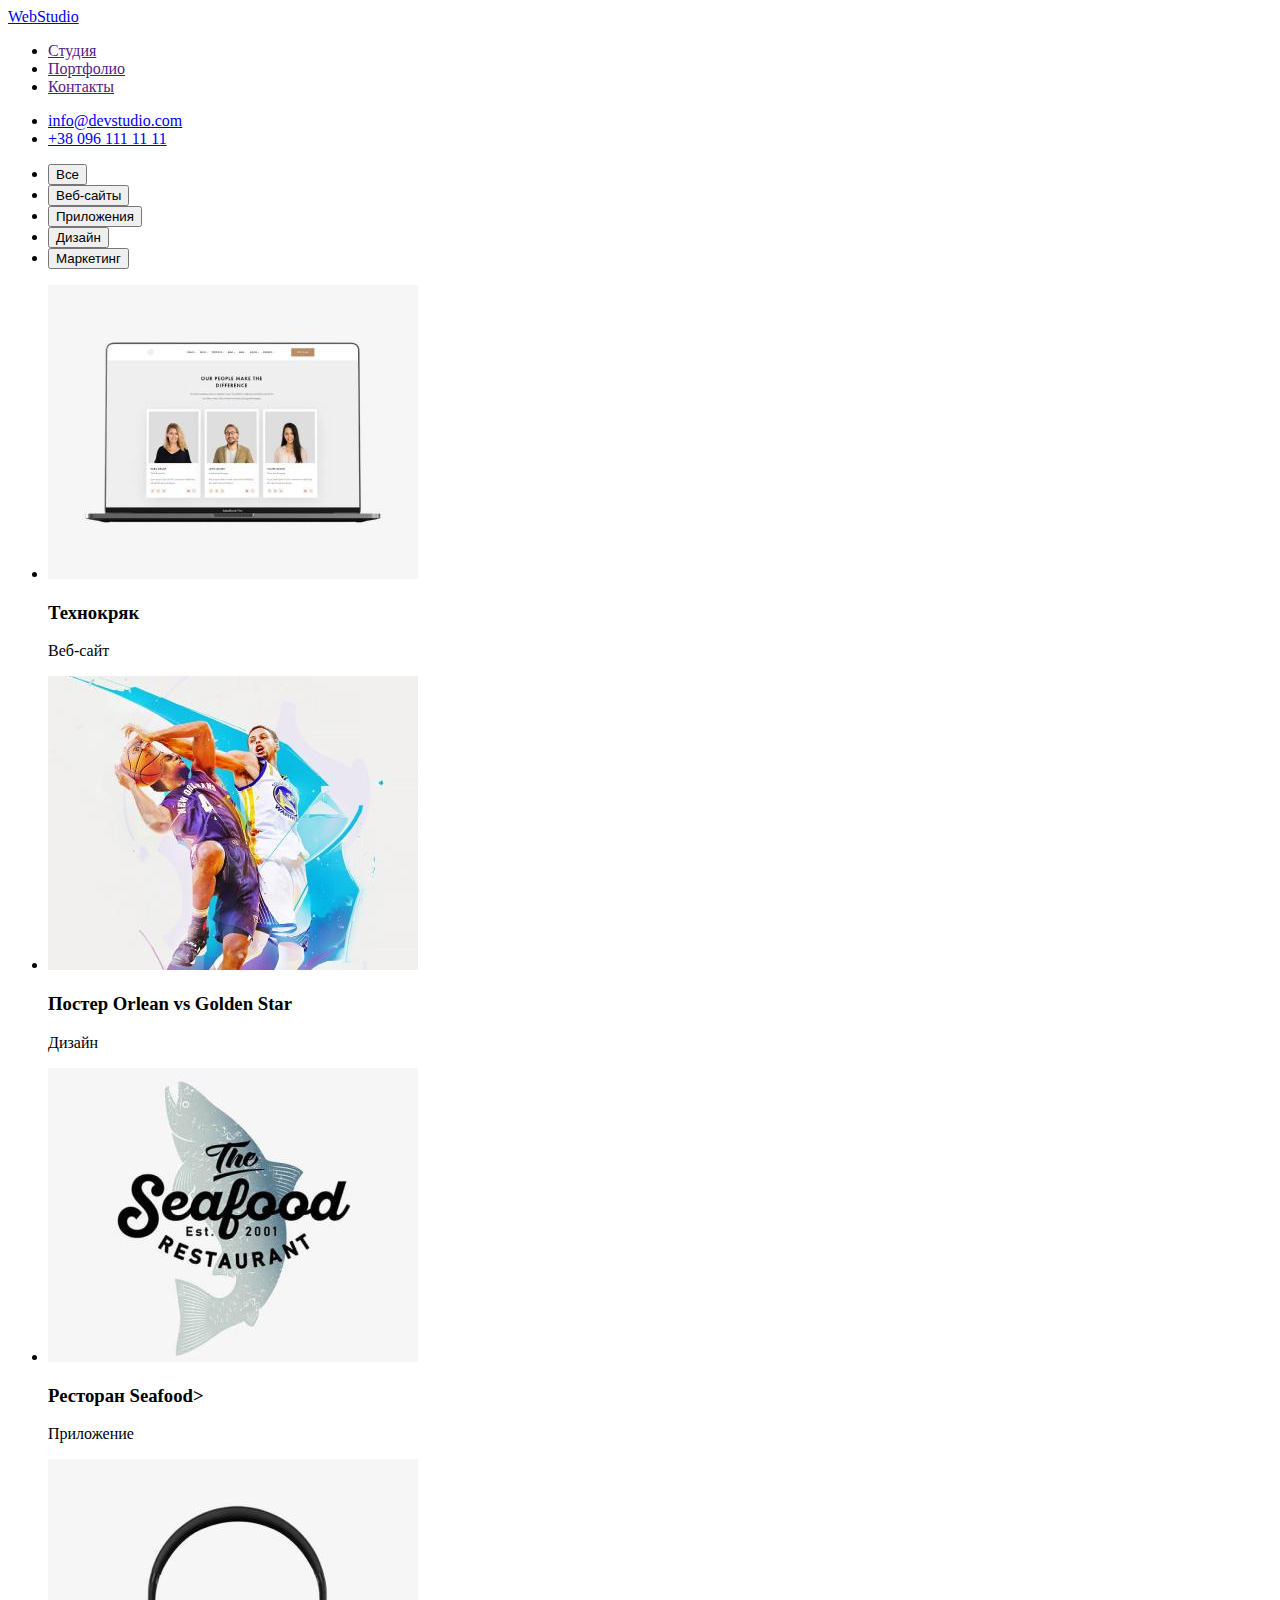
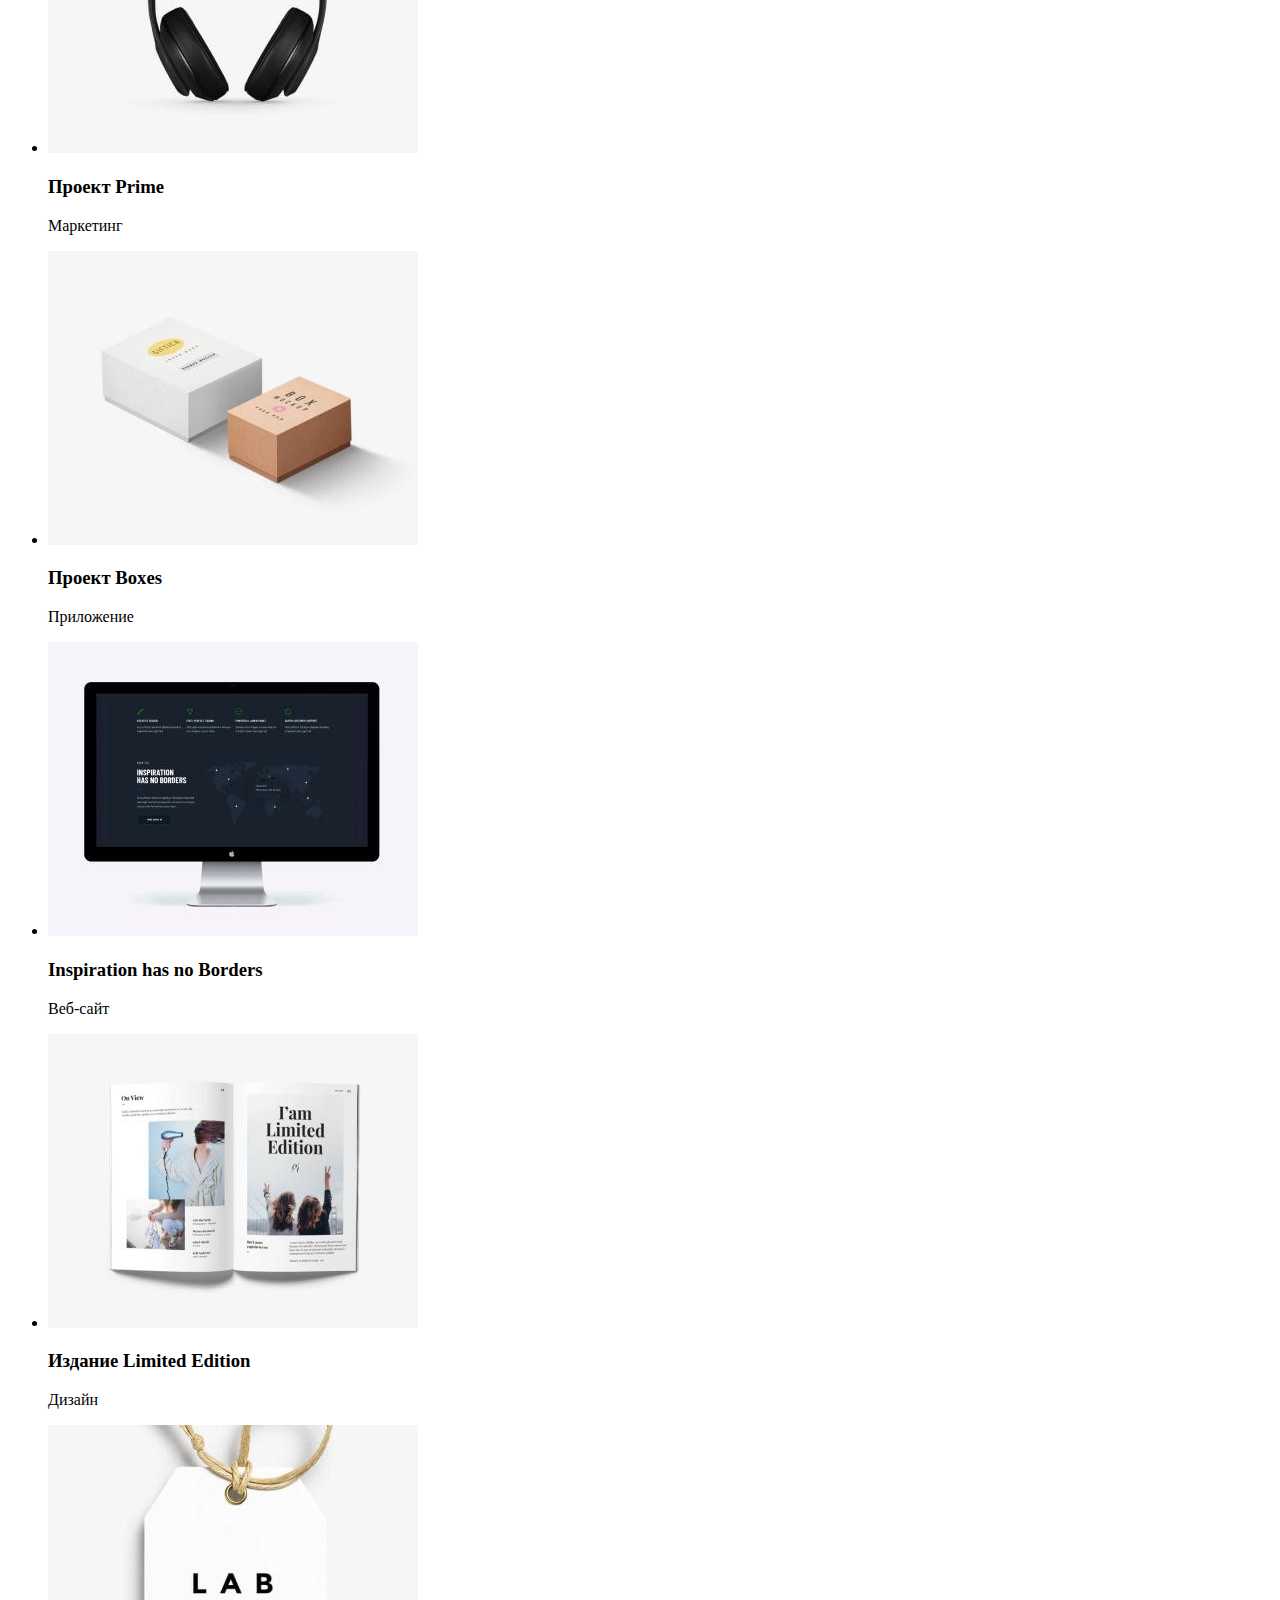
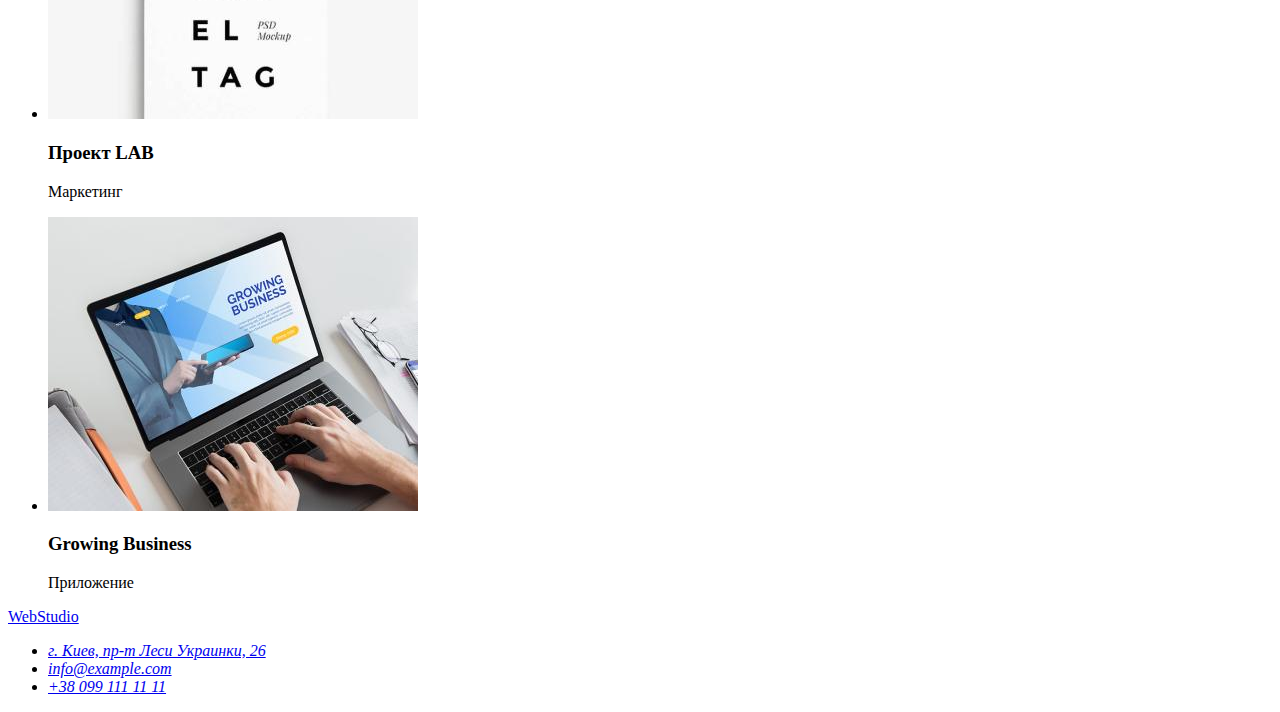
==== portfolio.html @ 3b81459c "download fonts" ====
<!DOCTYPE html>
<html lang="ru">
<head>
    <meta charset="UTF-8">
    <meta http-equiv="X-UA-Compatible" content="IE=edge">
    <meta name="viewport" content="width=device-width, initial-scale=1.0">
    <title>Портфолио</title>
    <link rel="preconnect" href="https://fonts.gstatic.com">
    <link href="https://fonts.googleapis.com/css2?family=Raleway:wght@700&family=Roboto:wght@400;500;700&display=swap"
        rel="stylesheet">
</head>
<body>
    <header>
        <nav>
            <a href="./index.html" lang="en">WebStudio</a>
            <ul>
                <li>
                    <a href="">Студия</a>
                </li>
                <li>
                    <a href="">Портфолио</a>
                </li>
                <li>
                    <a href="">Контакты</a>
                </li>
            </ul>
        </nav>
        <ul>
            <li>
                <a href="mailto:info@devstudio.com" lang="en">info@devstudio.com</a>
            </li>
            <li>
                <a href="tel:+380961111111">+38 096 111 11 11</a>
            </li>
        </ul>
    </header>
    <main>
        <section>
            <h1 hidden>Портфолио</h1>
            <h2 hidden>Фильтр портфолио</h2>
            <ul>
                <li>
                    <button type="button">Все</button>
                </li>
                <li>
                    <button type="button">Веб-сайты</button>
                </li>
                <li>
                    <button type="button">Приложения</button>
                </li>
                <li>
                    <button type="button">Дизайн</button>
                </li>
                <li>
                    <button type="button">Маркетинг</button>
                </li>
            </ul>
        </section>
        <section>
            <h2 hidden>Примеры портфолио</h2>
            <ul>
                <li>
                    <img src="./images/Portfolio/technokryak-img.jpg" alt="Пример страницы веб-сайта" width="370" height="294">
                    <h3>Технокряк</h3>
                    <p>Веб-сайт</p>
                </li>
                <li>
                    <img src="./images/Portfolio/new-orlean-img.jpg" alt="Баскетболисты играют" width="370" height="294">
                    <h3>Постер <span lang="en">Orlean vs Golden Star</span></h3>
                    <p>Дизайн</p>
                </li>
                <li>
                    <img src="./images/Portfolio/restourant-seafood-img.jpg" alt="Лого ресторана Seafood" width="370" height="294">
                    <h3>Ресторан <span lang="en">Seafood</span>></h3>
                    <p>Приложение</p>
                </li>
                <li>
                    <img src="./images/Portfolio/project-prime-img.jpg" alt="Наушники" width="370" height="294">
                   <h3>Проект <span lang="en">Prime</span></h3>
                    <p>Маркетинг</p>
                </li>
                <li>
                    <img src="./images/Portfolio/project-boxes-img.jpg" alt="Две коробки" width="370" height="294">
                    <h3>Проект <span lang="en">Boxes</span></h3>
                    <p>Приложение</p>
                </li>
                <li>
                    <img src="./images/Portfolio/borders-img.jpg" alt="На мониторе изображена карта Мира" width="370" height="294">
                    <h3><span lang="en">Inspiration has no Borders</span></h3>
                    <p>Веб-сайт</p>
                </li>
                <li>
                    <img src="./images/Portfolio/limited-edition-img.jpg" alt="Открытая книга" width="370" height="294">
                    <h3>Издание <span lang="en">Limited Edition</span></h3>
                    <p>Дизайн</p>
                </li>
                <li>
                    <img src="./images/Portfolio/project-lab-img.jpg" alt="Фирменная эмблема" width="370" height="294">
                   <h3>Проект <span lang="en">LAB</span></h3>
                    <p>Маркетинг</p>
                </li>
                <li>
                    <img src="./images/Portfolio/growing-bussiness-img.jpg" alt="Человек работает с ноутбуком" width="370" height="294">
                    <h3>Growing <span lang="en">Business</span></h3>
                    <p>Приложение</p>
                </li>
            </ul>
        </section>
    </main>
    <footer>
        <a href="./index.html" lang="en">WebStudio</a>
        <address>
            <ul>
                <li>
                    <a href="https://goo.gl/maps/LRv18BWCtSfgLsTC7" target="_blank" rel="noopener noreferrer">г. Киев,
                        пр-т Леси
                        Украинки, 26</a>
                </li>
                <li>
                    <a href="mailto:info@example.com" lang="en">info@example.com</a>
                </li>
                <li>
                    <a href="tel:+380991111111">+38 099 111 11 11</a>
                </li>
            </ul>
        </address>
    </footer>
</body>
</html>
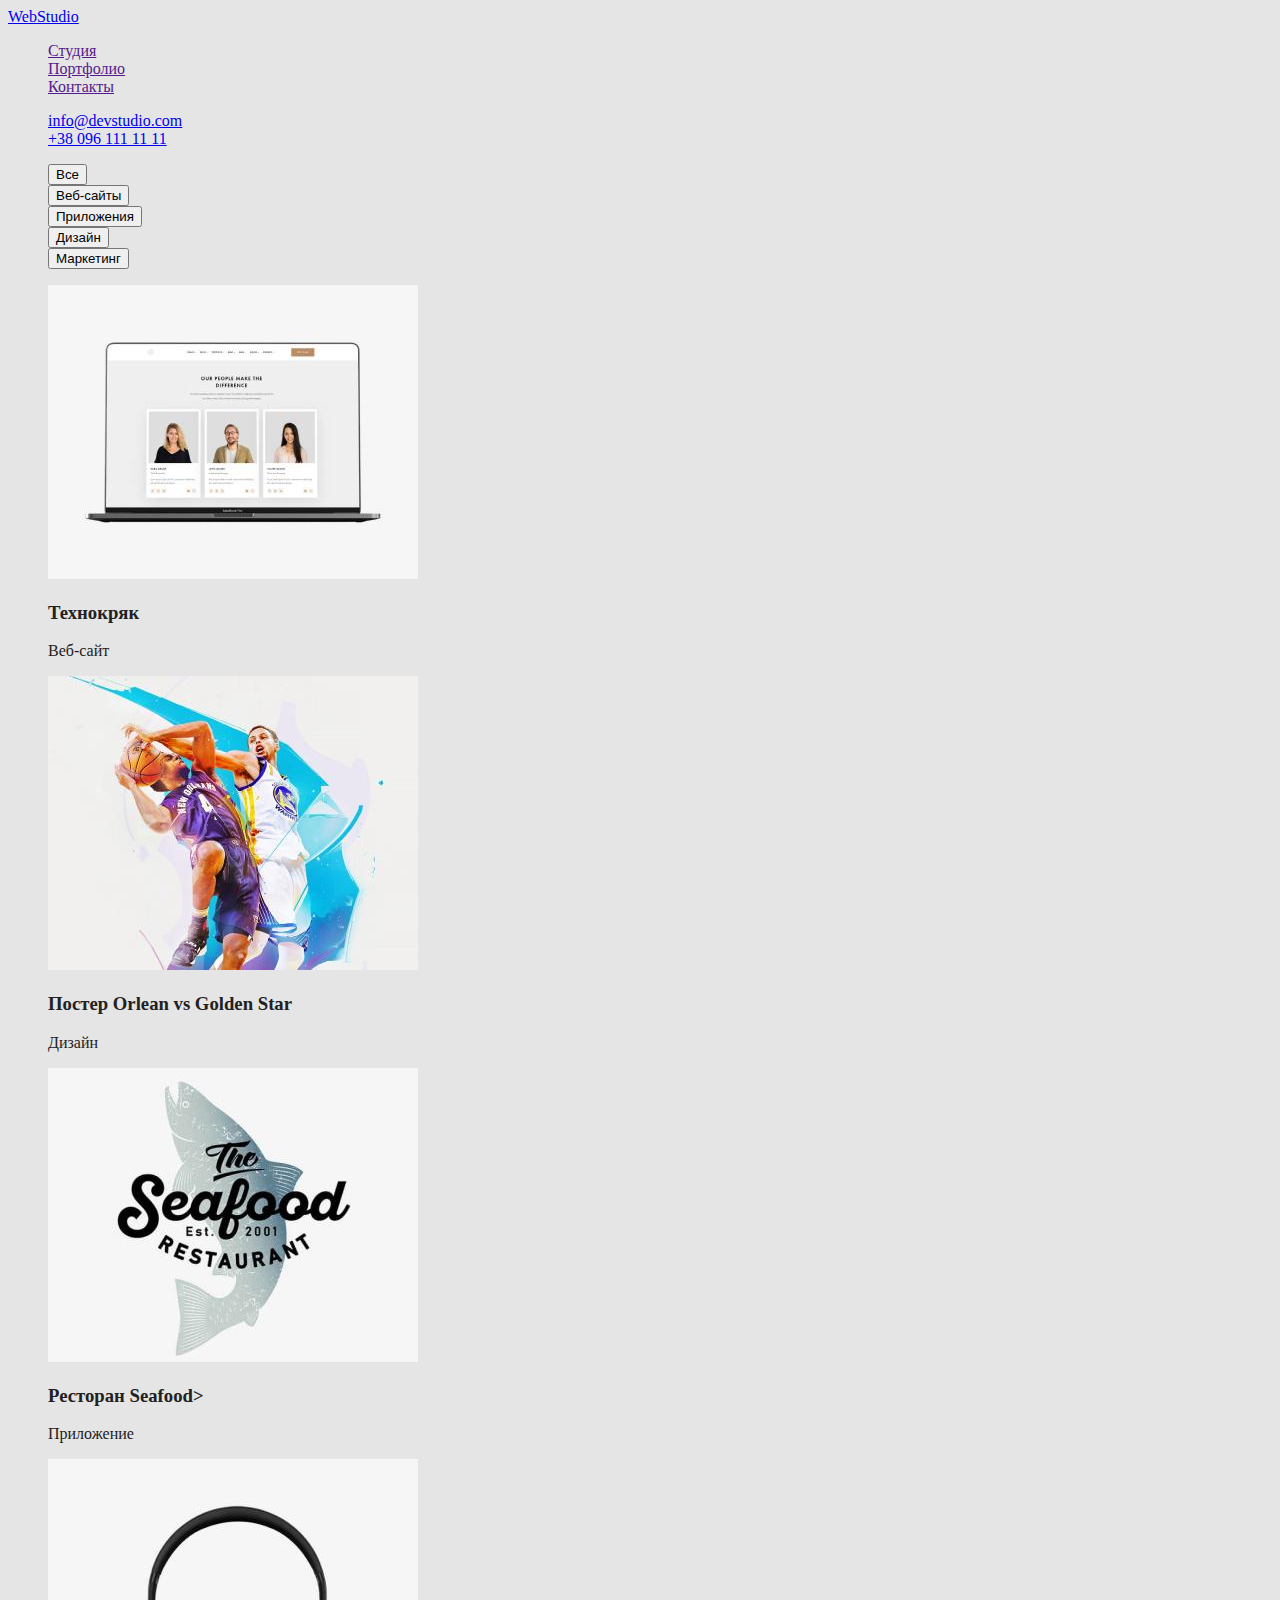
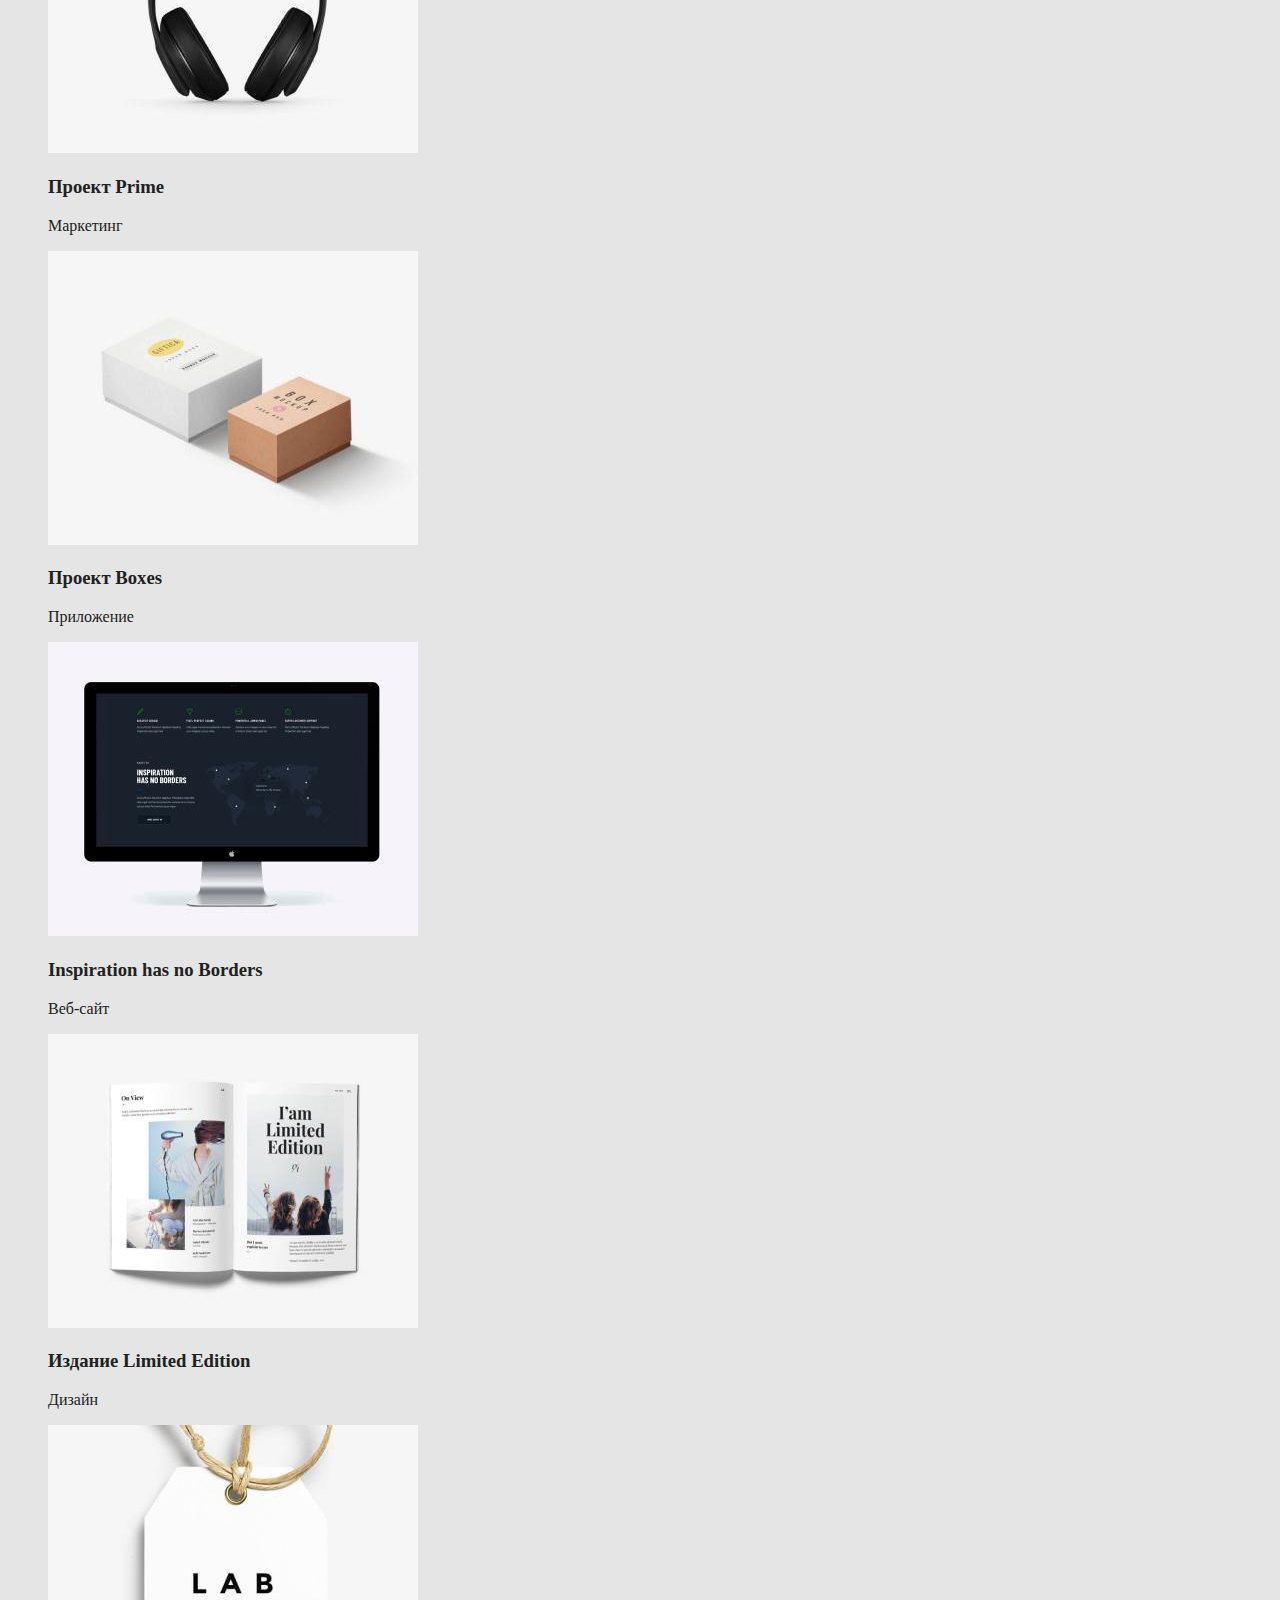
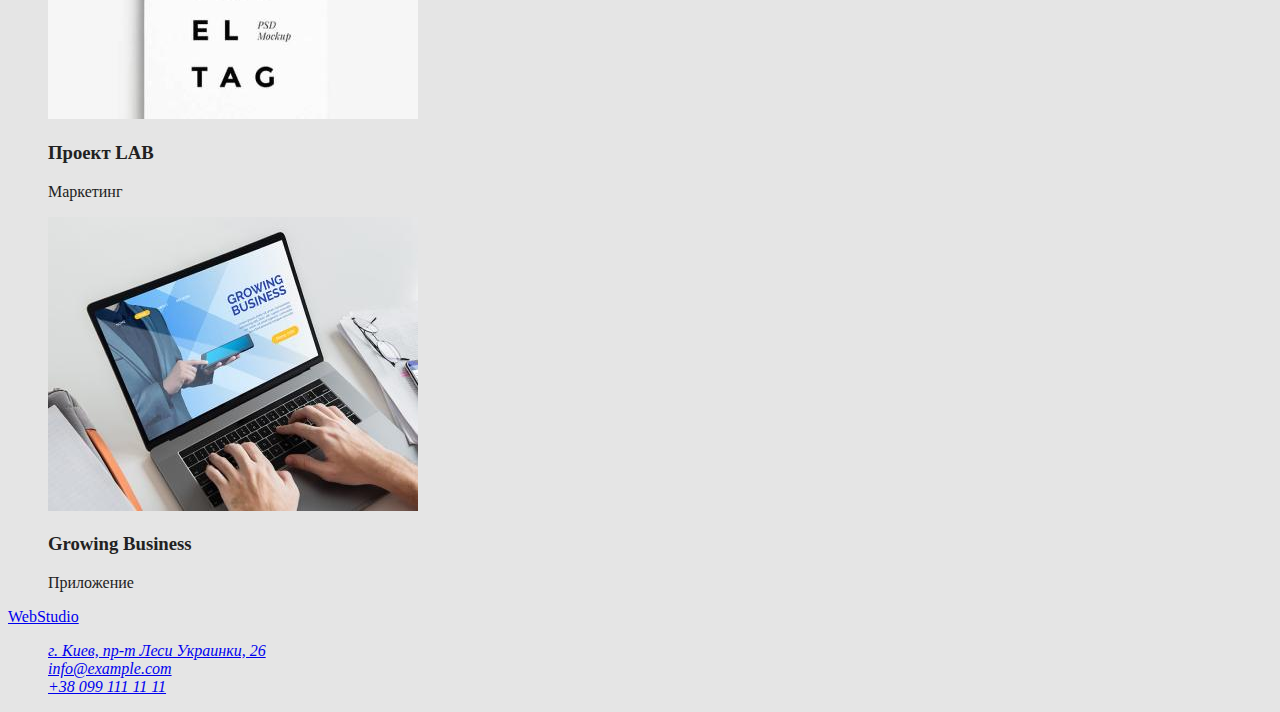
==== commit ed004b94: "list-style none" ====
--- a/portfolio.html
+++ b/portfolio.html
@@ -8,12 +8,13 @@
     <link rel="preconnect" href="https://fonts.gstatic.com">
     <link href="https://fonts.googleapis.com/css2?family=Raleway:wght@700&family=Roboto:wght@400;500;700&display=swap"
         rel="stylesheet">
+        <link rel="stylesheet" href="./css/style.css">
 </head>
 <body>
     <header>
         <nav>
             <a href="./index.html" lang="en">WebStudio</a>
-            <ul>
+            <ul class="site-nav list">
                 <li>
                     <a href="">Студия</a>
                 </li>
@@ -25,7 +26,7 @@
                 </li>
             </ul>
         </nav>
-        <ul>
+        <ul class="contact list">
             <li>
                 <a href="mailto:info@devstudio.com" lang="en">info@devstudio.com</a>
             </li>
@@ -38,7 +39,7 @@
         <section>
             <h1 hidden>Портфолио</h1>
             <h2 hidden>Фильтр портфолио</h2>
-            <ul>
+            <ul class="list">
                 <li>
                     <button type="button">Все</button>
                 </li>
@@ -58,7 +59,7 @@
         </section>
         <section>
             <h2 hidden>Примеры портфолио</h2>
-            <ul>
+            <ul class="list">
                 <li>
                     <img src="./images/Portfolio/technokryak-img.jpg" alt="Пример страницы веб-сайта" width="370" height="294">
                     <h3>Технокряк</h3>
@@ -110,7 +111,7 @@
     <footer>
         <a href="./index.html" lang="en">WebStudio</a>
         <address>
-            <ul>
+            <ul class="list">
                 <li>
                     <a href="https://goo.gl/maps/LRv18BWCtSfgLsTC7" target="_blank" rel="noopener noreferrer">г. Киев,
                         пр-т Леси
--- a/css/style.css
+++ b/css/style.css
@@ -0,0 +1,15 @@
+/*основной цвет текста #212121;
+цвет лого #000000;
+цвет лого #2196F3;
+цвет абзаца #757575;
+цвет адрес rgba(255, 255, 255, 0.6);
+цвет адрес #FFFFFF;
+*/
+body {
+  background-color: #e5e5e5;
+  color: #212121;
+}
+
+.list {
+  list-style: none;
+}
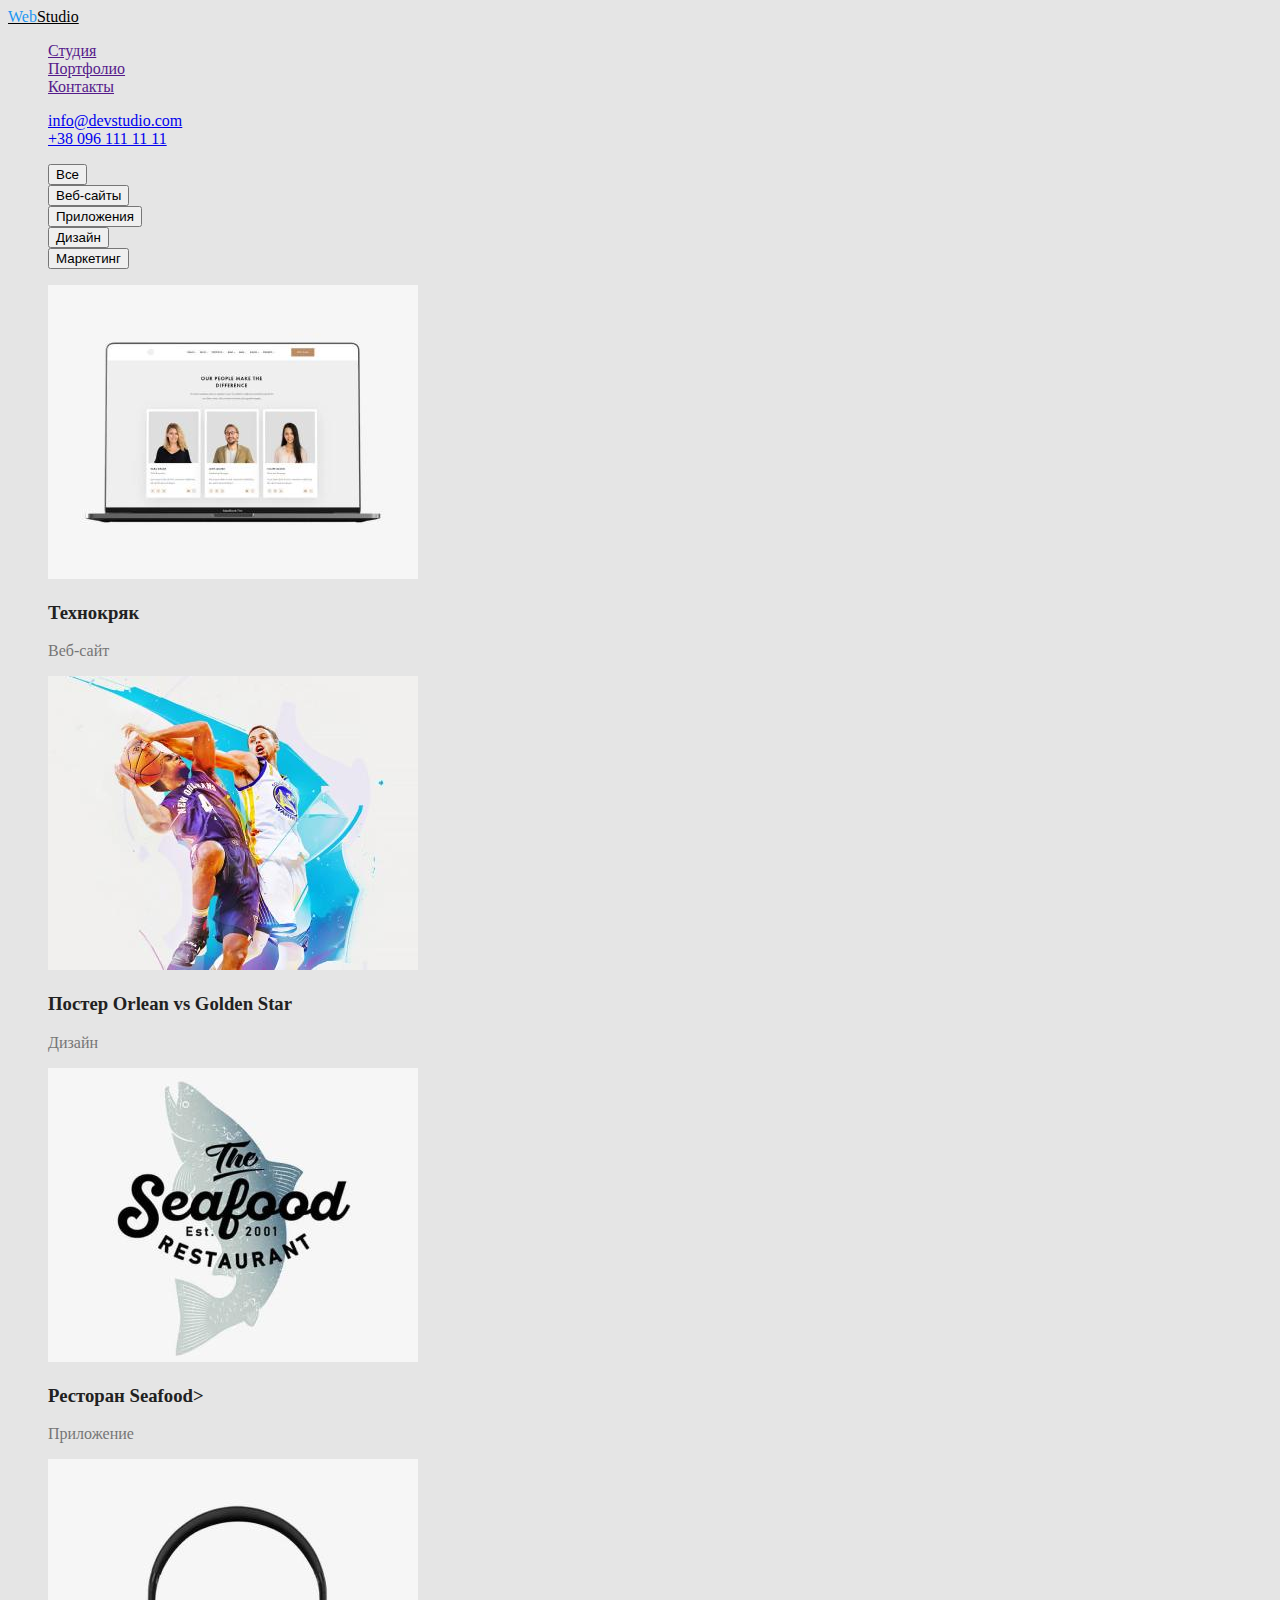
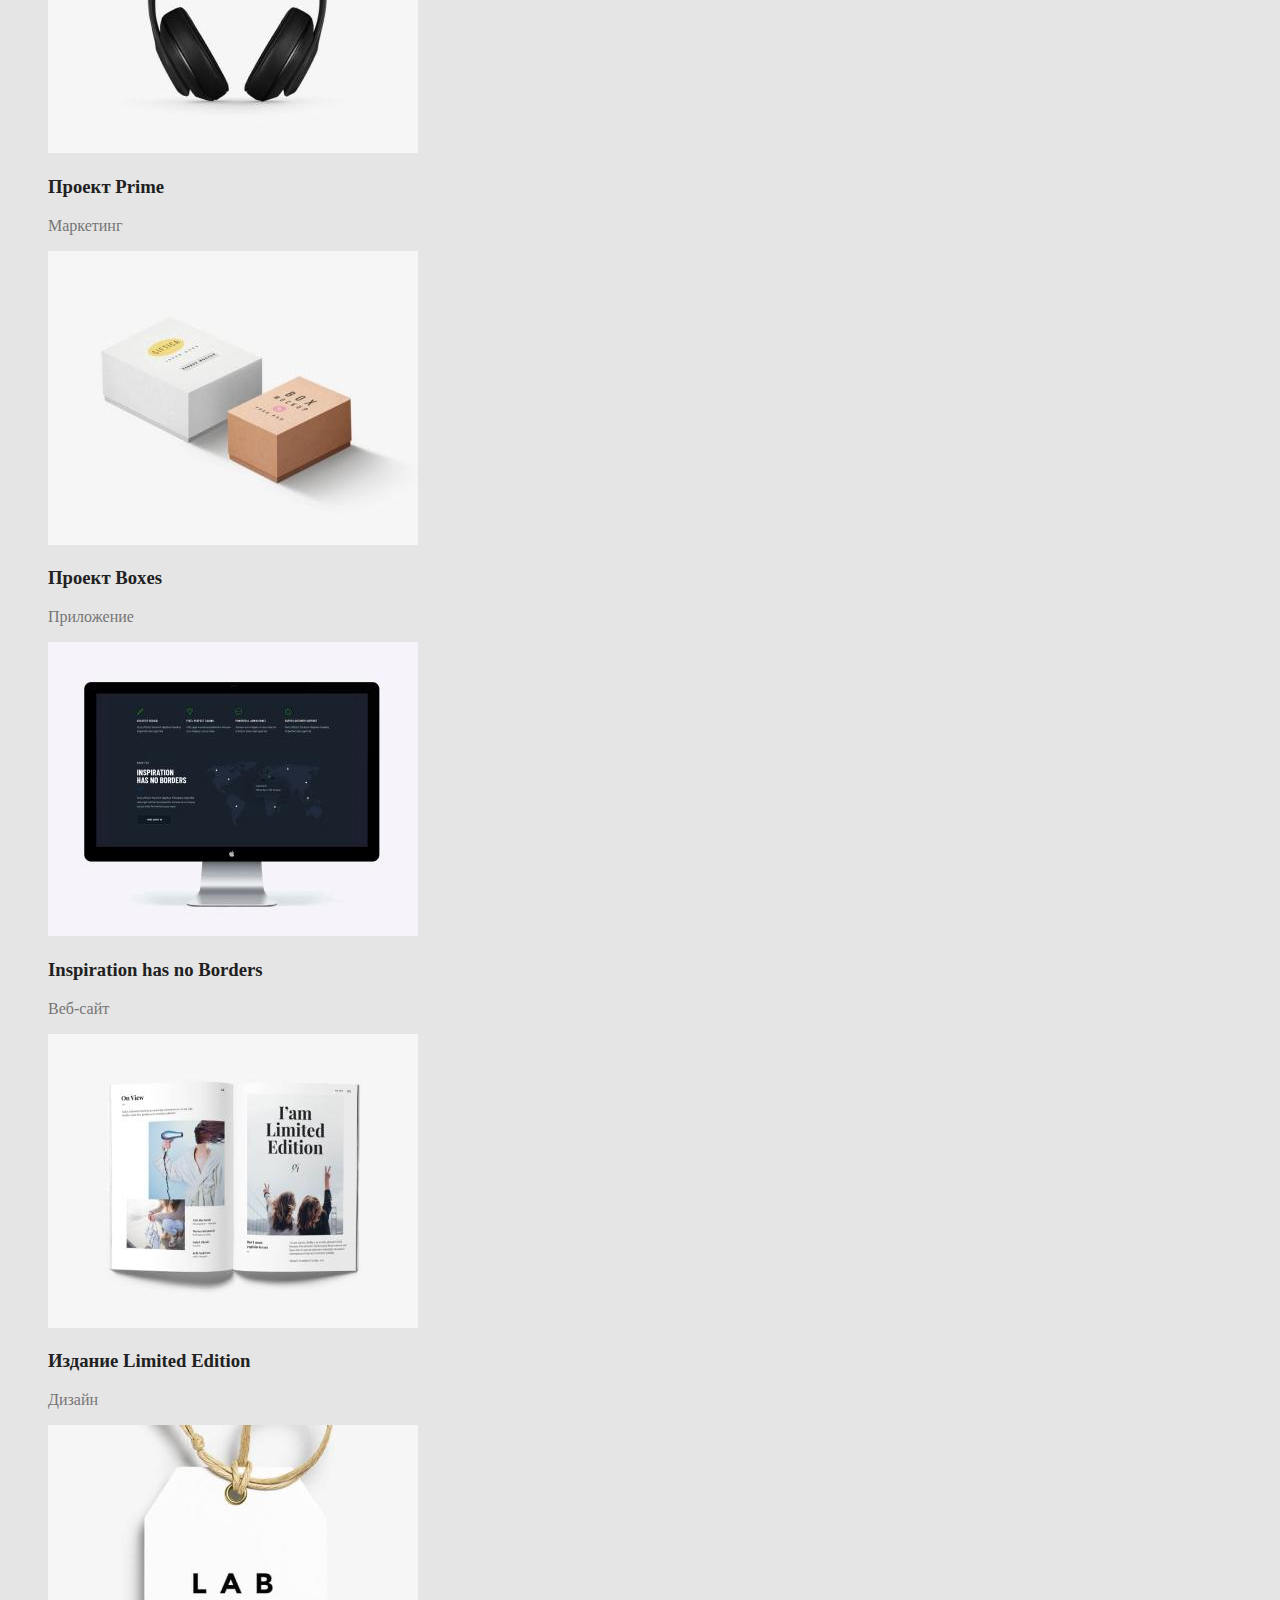
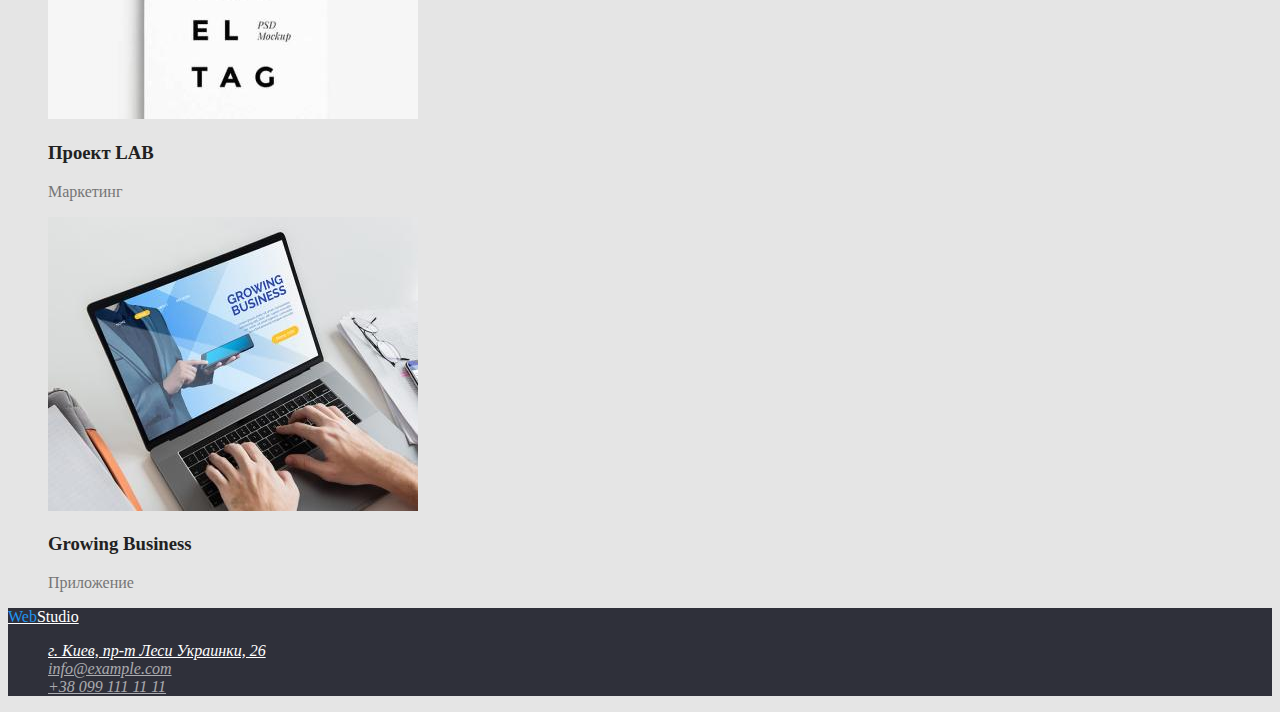
==== commit 65639537: "last" ====
--- a/portfolio.html
+++ b/portfolio.html
@@ -13,33 +13,33 @@
 <body>
     <header>
         <nav>
-            <a href="./index.html" lang="en">WebStudio</a>
+            <a href="./index.html" lang="en" class="full-logo"><span class="web-logo">Web</span>Studio</a>
             <ul class="site-nav list">
                 <li>
-                    <a href="">Студия</a>
+                    <a href="" class="link">Студия</a>
                 </li>
                 <li>
-                    <a href="">Портфолио</a>
+                    <a href="" class="link">Портфолио</a>
                 </li>
                 <li>
-                    <a href="">Контакты</a>
+                    <a href="" class="link">Контакты</a>
                 </li>
             </ul>
         </nav>
-        <ul class="contact list">
-            <li>
-                <a href="mailto:info@devstudio.com" lang="en">info@devstudio.com</a>
-            </li>
-            <li>
-                <a href="tel:+380961111111">+38 096 111 11 11</a>
-            </li>
-        </ul>
+            <ul class="contact list">
+                <li>
+                    <a href="mailto:info@devstudio.com" lang="en">info@devstudio.com</a>
+                </li>
+                <li>
+                    <a href="tel:+380961111111">+38 096 111 11 11</a>
+                </li>
+            </ul>
     </header>
     <main>
         <section>
             <h1 hidden>Портфолио</h1>
             <h2 hidden>Фильтр портфолио</h2>
-            <ul class="list">
+            <ul class="link list">
                 <li>
                     <button type="button">Все</button>
                 </li>
@@ -109,22 +109,24 @@
         </section>
     </main>
     <footer>
-        <a href="./index.html" lang="en">WebStudio</a>
+        <div class="bottom-part">
+        <a href="./index.html" lang="en" class="full-logo-footer"><span class="web-logo">Web</span>Studio</a>
         <address>
             <ul class="list">
                 <li>
-                    <a href="https://goo.gl/maps/LRv18BWCtSfgLsTC7" target="_blank" rel="noopener noreferrer">г. Киев,
+                    <a href="https://goo.gl/maps/LRv18BWCtSfgLsTC7" target="_blank" rel="noopener noreferrer" class="full-logo-footer">г. Киев,
                         пр-т Леси
                         Украинки, 26</a>
                 </li>
                 <li>
-                    <a href="mailto:info@example.com" lang="en">info@example.com</a>
+                    <a href="mailto:info@example.com" lang="en" class="address-link">info@example.com</a>
                 </li>
                 <li>
-                    <a href="tel:+380991111111">+38 099 111 11 11</a>
+                    <a href="tel:+380991111111" class="address-link">+38 099 111 11 11</a>
                 </li>
             </ul>
         </address>
+        </div>
     </footer>
 </body>
 </html>--- a/css/style.css
+++ b/css/style.css
@@ -1,9 +1,10 @@
 /*основной цвет текста #212121;
 цвет лого #000000;
-цвет лого #2196F3;
+цвет лого и нав #2196F3;
 цвет абзаца #757575;
 цвет адрес rgba(255, 255, 255, 0.6);
 цвет адрес #FFFFFF;
+цвет подвала #2F303A
 */
 body {
   background-color: #e5e5e5;
@@ -13,3 +14,45 @@
 .list {
   list-style: none;
 }
+
+.site-nav .link:hover,
+.link:focus {
+  color: #2196f3;
+}
+
+.full-logo {
+  color: black;
+}
+
+.full-logo-footer {
+  color: #ffffff;
+}
+
+.web-logo {
+  color: #2196f3;
+}
+
+p {
+  color: #757575;
+}
+
+.contact {
+  color: #757575;
+}
+
+.bottom-part {
+  background-color: #2f303a;
+}
+
+.address-link {
+  color: rgba(255, 255, 255, 0.6);
+}
+
+.buttons {
+  color: #f5f4fa;
+}
+
+.buttons:hover,
+.buttons:focus {
+  color: #2196f3;
+}
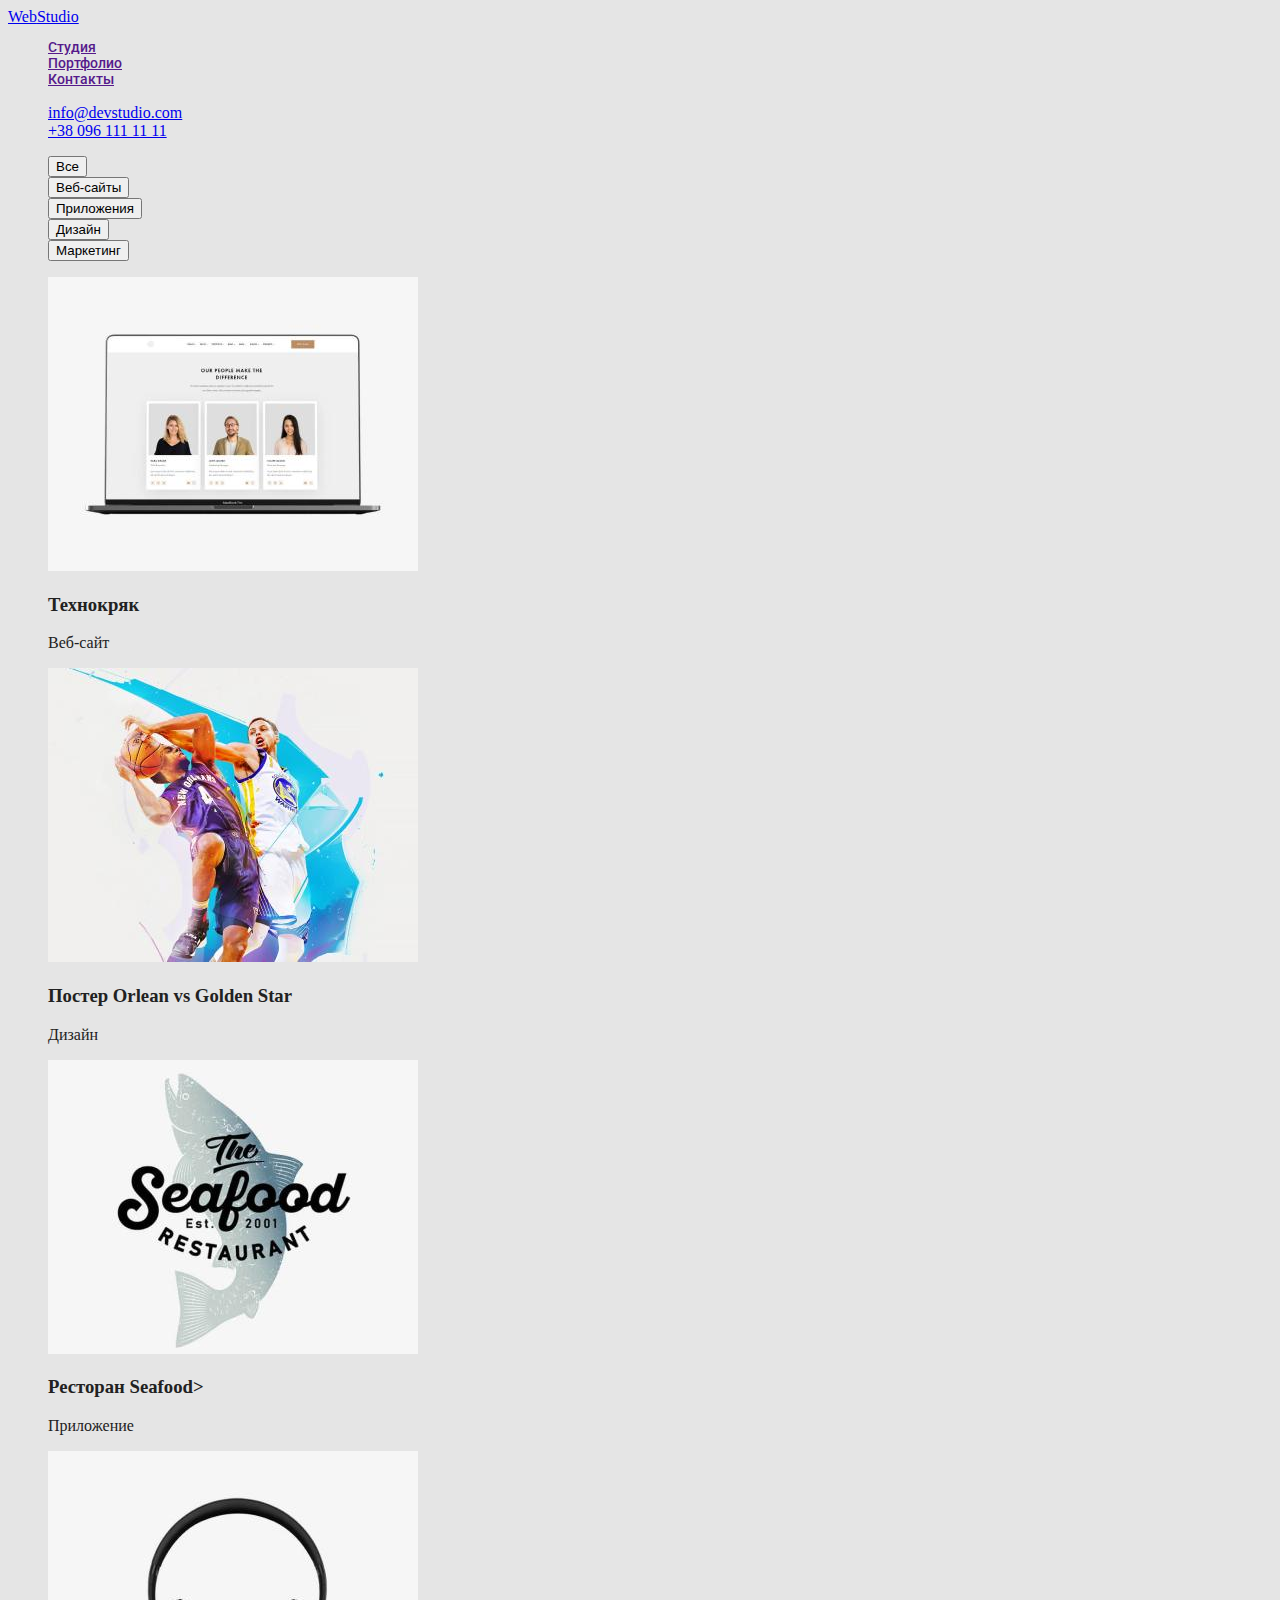
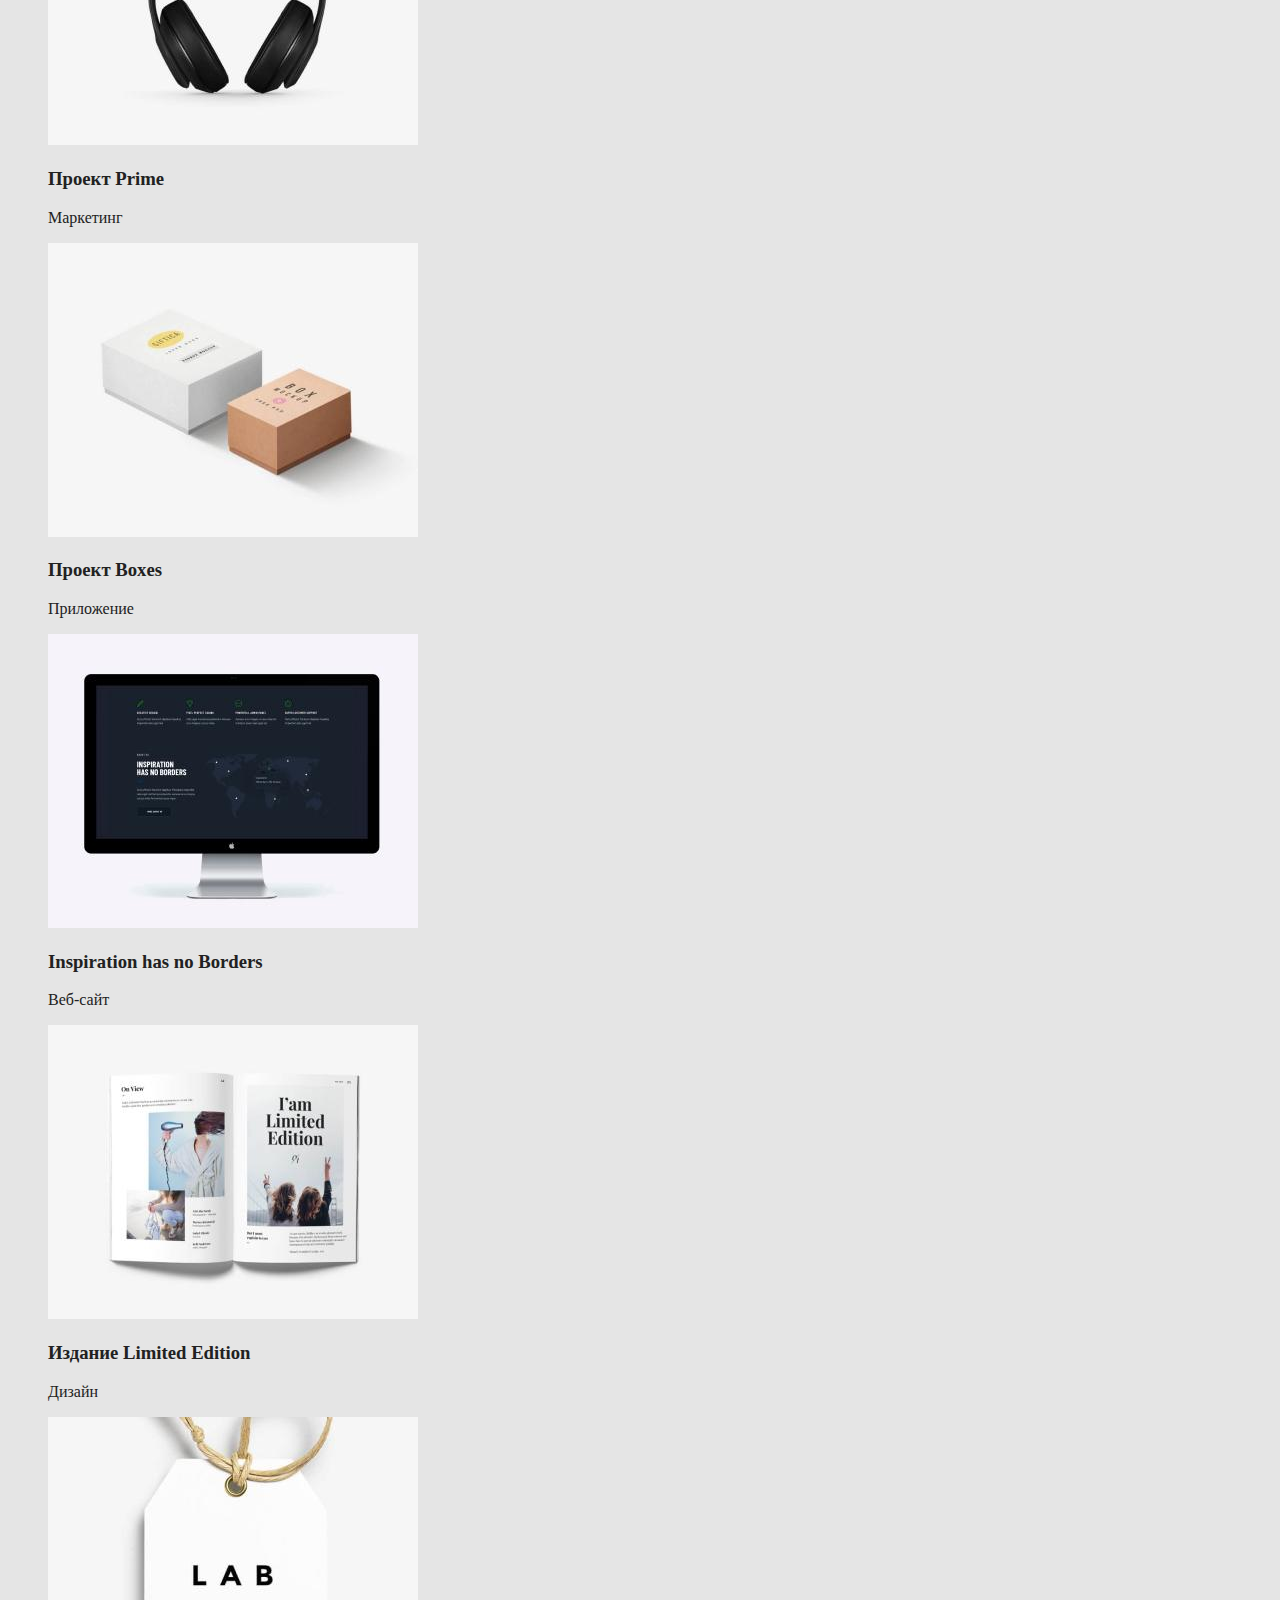
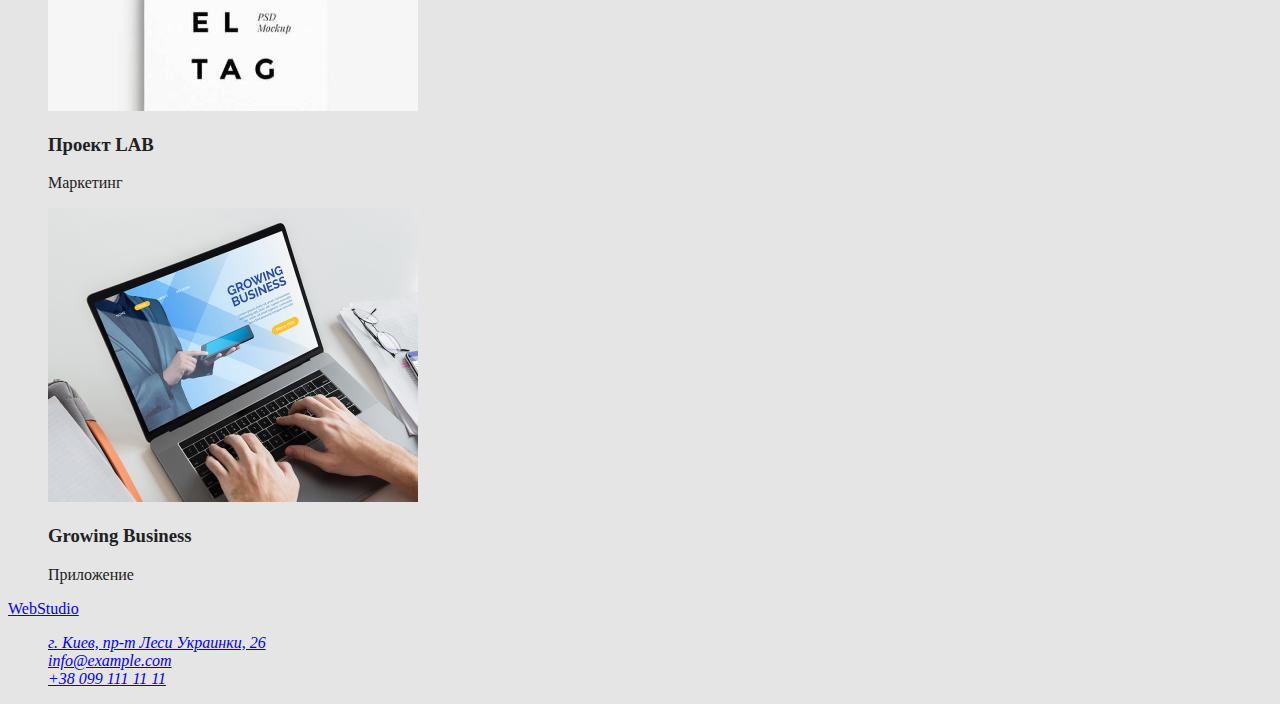
==== commit 87654ac3: "text decor" ====
--- a/portfolio.html
+++ b/portfolio.html
@@ -6,9 +6,9 @@
     <meta name="viewport" content="width=device-width, initial-scale=1.0">
     <title>Портфолио</title>
     <link rel="preconnect" href="https://fonts.gstatic.com">
-    <link href="https://fonts.googleapis.com/css2?family=Raleway:wght@700&family=Roboto:wght@400;500;700&display=swap"
+    <link href="https://fonts.googleapis.com/css2?family=Raleway:wght@700&family=Roboto:wght@400;500;700;900&display=swap"
         rel="stylesheet">
-        <link rel="stylesheet" href="./css/style.css">
+    <link rel="stylesheet" href="./css/style.css">
 </head>
 <body>
     <header>
@@ -28,10 +28,10 @@
         </nav>
             <ul class="contact list">
                 <li>
-                    <a href="mailto:info@devstudio.com" lang="en">info@devstudio.com</a>
+                    <a href="mailto:info@devstudio.com" lang="en" class="contact-mailto">info@devstudio.com</a>
                 </li>
                 <li>
-                    <a href="tel:+380961111111">+38 096 111 11 11</a>
+                    <a href="tel:+380961111111" class="contact-tel">+38 096 111 11 11</a>
                 </li>
             </ul>
     </header>
@@ -39,27 +39,27 @@
         <section>
             <h1 hidden>Портфолио</h1>
             <h2 hidden>Фильтр портфолио</h2>
-            <ul class="link list">
+            <ul class="button-link list">
                 <li>
-                    <button type="button">Все</button>
+                    <button type="button" class="button-link">Все</button>
                 </li>
                 <li>
-                    <button type="button">Веб-сайты</button>
+                    <button type="button" class="button-link">Веб-сайты</button>
                 </li>
                 <li>
-                    <button type="button">Приложения</button>
+                    <button type="button" class="button-link">Приложения</button>
                 </li>
                 <li>
-                    <button type="button">Дизайн</button>
+                    <button type="button" class="button-link">Дизайн</button>
                 </li>
                 <li>
-                    <button type="button">Маркетинг</button>
+                    <button type="button" class="button-link">Маркетинг</button>
                 </li>
             </ul>
         </section>
         <section>
             <h2 hidden>Примеры портфолио</h2>
-            <ul class="list">
+            <ul class="examples list">
                 <li>
                     <img src="./images/Portfolio/technokryak-img.jpg" alt="Пример страницы веб-сайта" width="370" height="294">
                     <h3>Технокряк</h3>
@@ -114,7 +114,7 @@
         <address>
             <ul class="list">
                 <li>
-                    <a href="https://goo.gl/maps/LRv18BWCtSfgLsTC7" target="_blank" rel="noopener noreferrer" class="full-logo-footer">г. Киев,
+                    <a href="https://goo.gl/maps/LRv18BWCtSfgLsTC7" target="_blank" rel="noopener noreferrer" class="address-footer">г. Киев,
                         пр-т Леси
                         Украинки, 26</a>
                 </li>
--- a/css/style.css
+++ b/css/style.css
@@ -17,23 +17,75 @@
 
 .site-nav .link:hover,
 .link:focus {
+  font-family: Roboto;
+  font-style: normal;
+  font-weight: 500;
+  font-size: 14px;
+  line-height: 1.14;
+  color: #2196f3;
+  text-decoration: none;
+}
+
+.site-nav {
+  font-family: Roboto;
+  font-style: normal;
+  font-weight: 500;
+  font-size: 14px;
+  line-height: 1.14;
+  text-decoration: none;
+
+.button-link {
+  font-family: Roboto;
+  font-style: normal;
+  font-weight: 500;
+  font-size: 16px;
+  line-height: 1.6;
+  border: none;
+}
+
+.button-link:focus,
+.button-link:hover {
+  font-family: Roboto;
+  font-style: normal;
+  font-weight: 500;
+  font-size: 16px;
+  line-height: 1.6;
   color: #2196f3;
 }
-
 .full-logo {
+  font-family: Raleway;
+  font-style: normal;
+  font-weight: bold;
+  font-size: 26px;
+  line-height: 1.2;
   color: black;
+  text-decoration: none;
 }
 
 .full-logo-footer {
+  font-family: Raleway;
+  font-style: normal;
+  font-weight: bold;
+  font-size: 26px;
+  line-height: 1.2;
   color: #ffffff;
+  text-decoration: none;
 }
 
 .web-logo {
   color: #2196f3;
 }
 
-p {
+.contact {
   color: #757575;
+}
+
+.contact-mailto {
+  text-decoration: none;
+}
+
+.contact-tel {
+  text-decoration: none;
 }
 
 .contact {
@@ -44,8 +96,41 @@
   background-color: #2f303a;
 }
 
+.examples h3 {
+  font-family: Roboto;
+  font-style: normal;
+  font-weight: bold;
+  font-size: 18px;
+  line-height: 2;
+}
+
+.examples p {
+  font-family: Roboto;
+  font-style: normal;
+  font-weight: normal;
+  font-size: 16px;
+  line-height: 1.8;
+  color: #757575;
+}
+
 .address-link {
+  font-family: Roboto;
+  font-style: normal;
+  font-weight: normal;
+  font-size: 14px;
+  line-height: 1.7;
   color: rgba(255, 255, 255, 0.6);
+  text-decoration: none;
+}
+
+.address-footer {
+  font-family: Roboto;
+  font-style: normal;
+  font-weight: normal;
+  font-size: 14px;
+  line-height: 1.7;
+  color: #ffffff;
+  text-decoration: none;
 }
 
 .buttons {
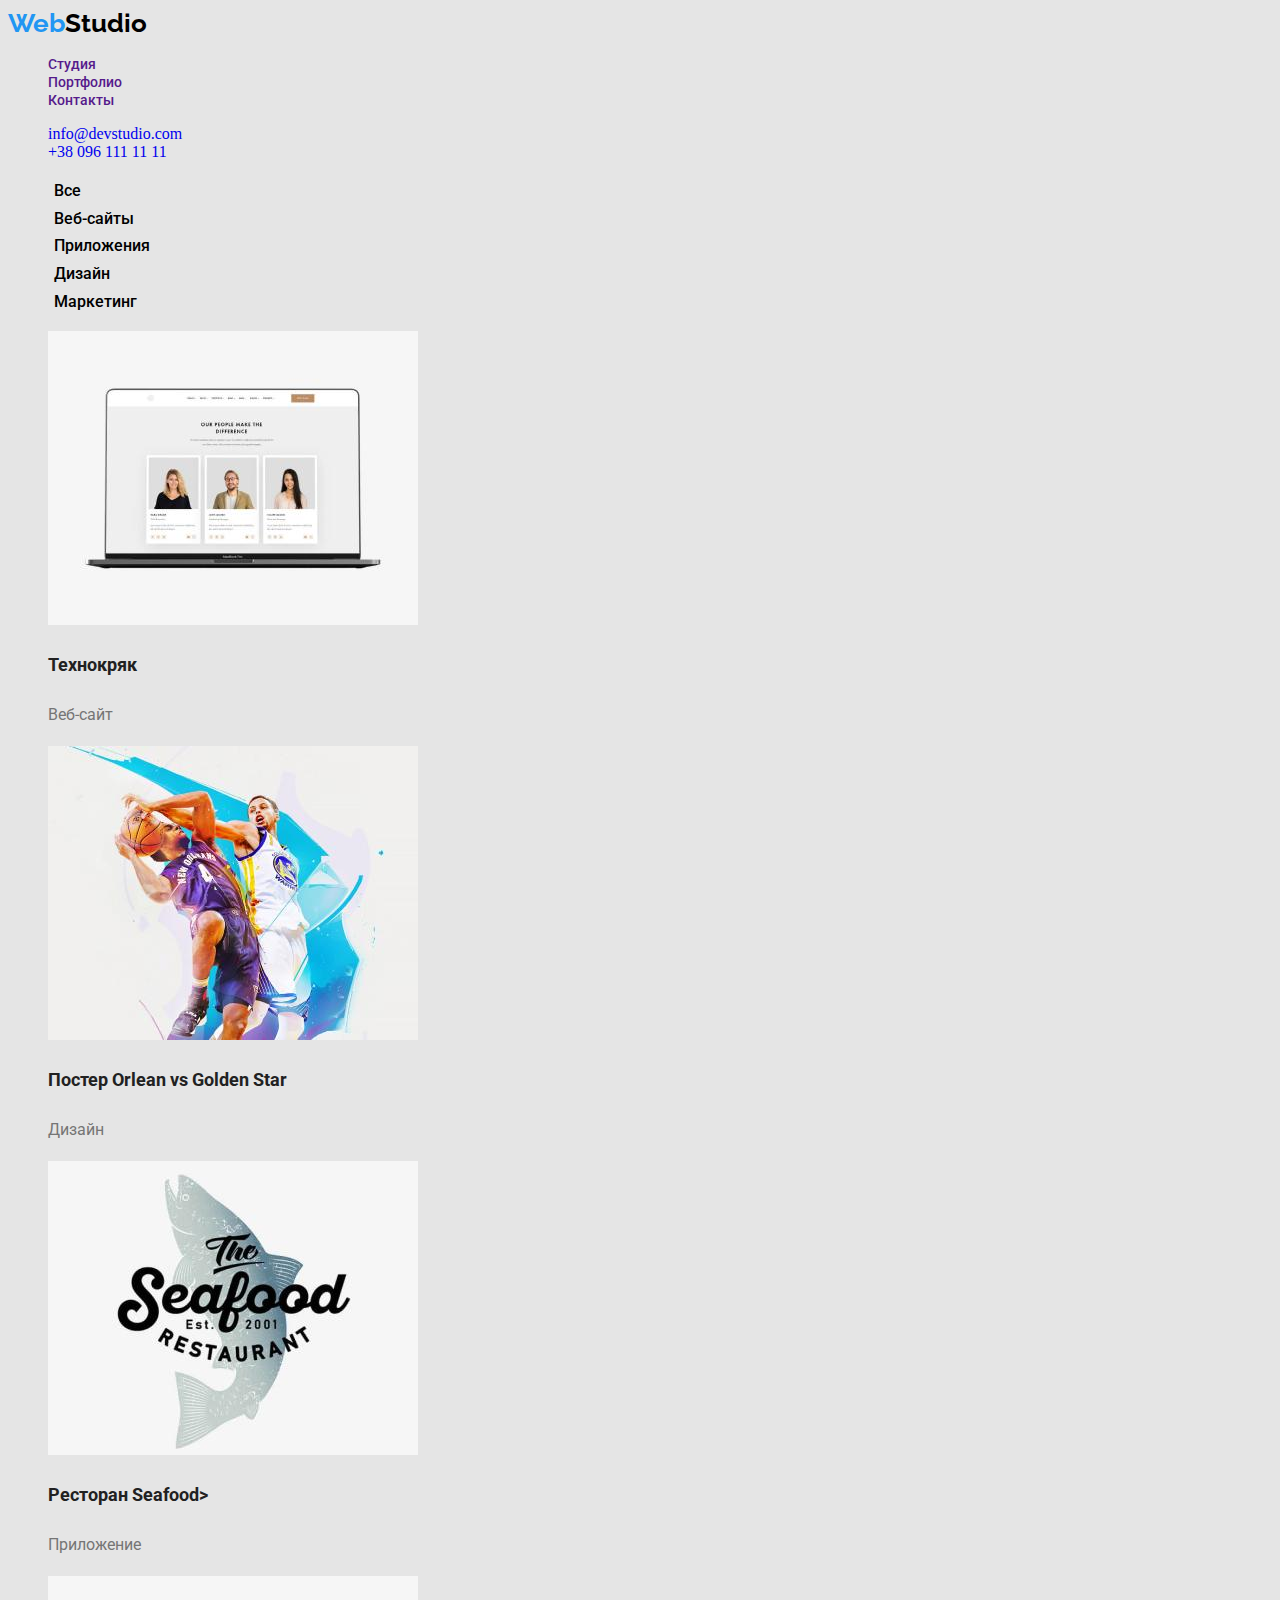
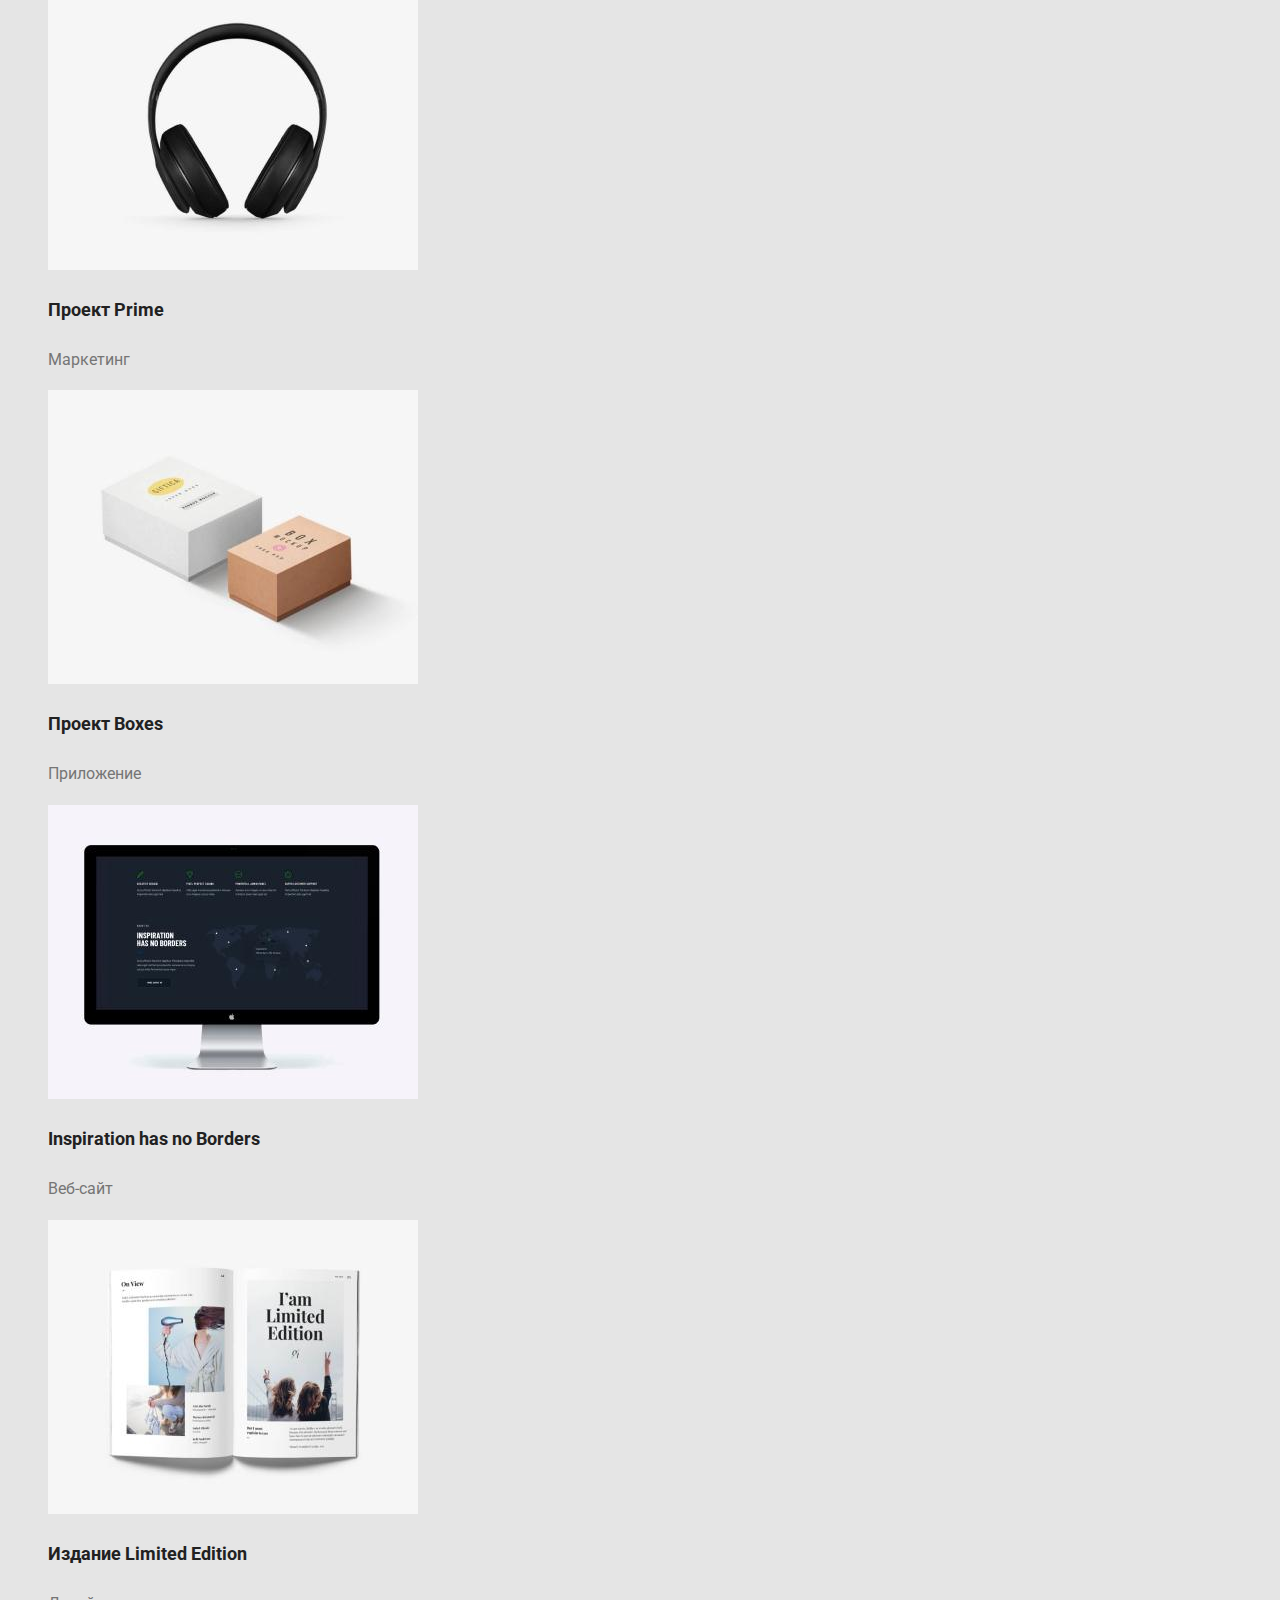
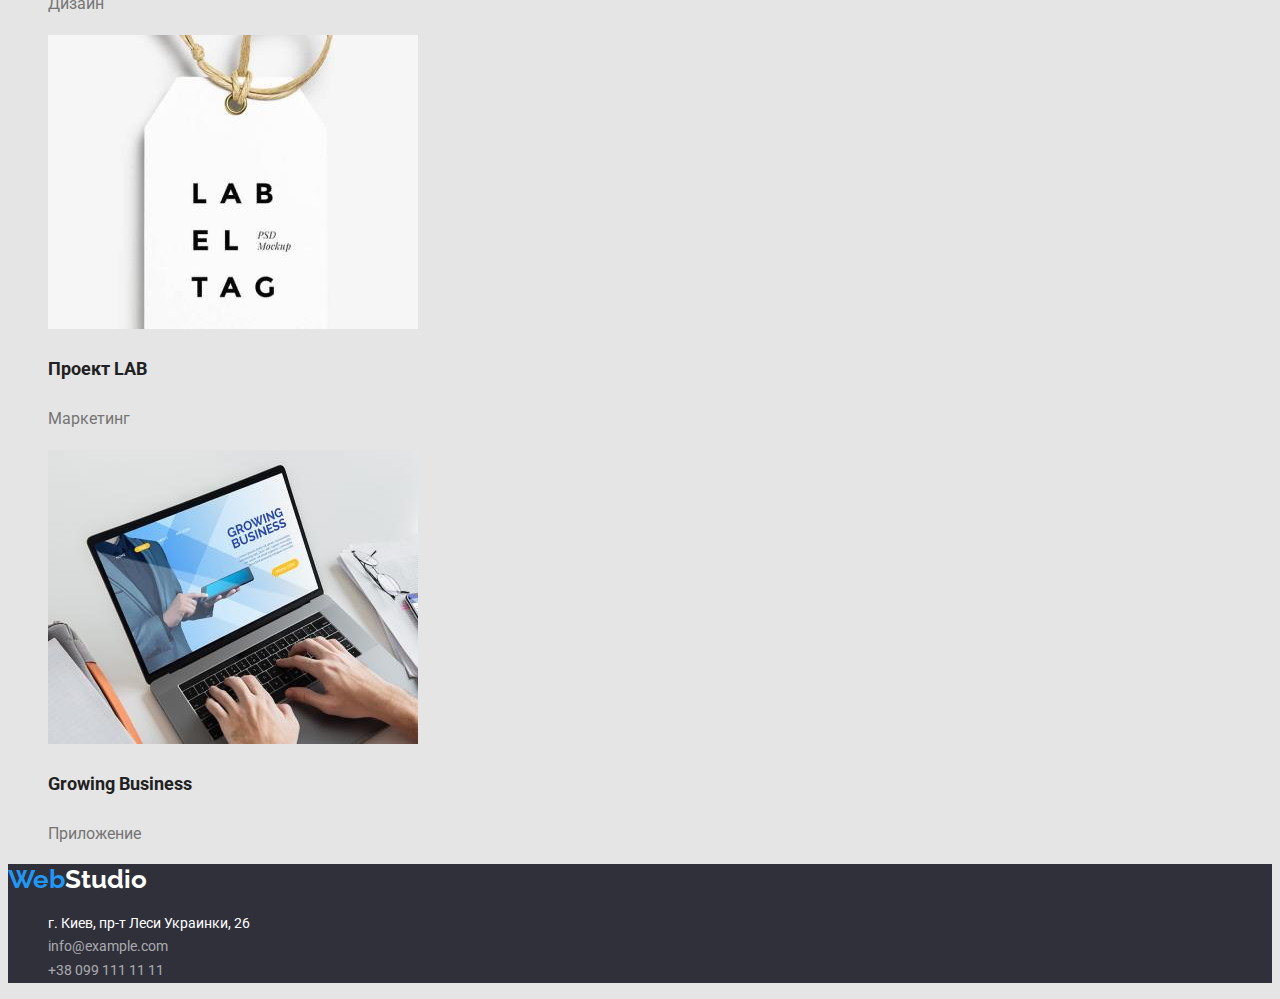
==== commit 6c4e0a42: "buttons" ====
--- a/portfolio.html
+++ b/portfolio.html
@@ -39,7 +39,7 @@
         <section>
             <h1 hidden>Портфолио</h1>
             <h2 hidden>Фильтр портфолио</h2>
-            <ul class="button-link list">
+            <ul class="list">
                 <li>
                     <button type="button" class="button-link">Все</button>
                 </li>
--- a/css/style.css
+++ b/css/style.css
@@ -1,11 +1,3 @@
-/*основной цвет текста #212121;
-цвет лого #000000;
-цвет лого и нав #2196F3;
-цвет абзаца #757575;
-цвет адрес rgba(255, 255, 255, 0.6);
-цвет адрес #FFFFFF;
-цвет подвала #2F303A
-*/
 body {
   background-color: #e5e5e5;
   color: #212121;
@@ -26,13 +18,14 @@
   text-decoration: none;
 }
 
-.site-nav {
+.site-nav .link {
   font-family: Roboto;
   font-style: normal;
   font-weight: 500;
   font-size: 14px;
   line-height: 1.14;
   text-decoration: none;
+}
 
 .button-link {
   font-family: Roboto;
@@ -41,6 +34,7 @@
   font-size: 16px;
   line-height: 1.6;
   border: none;
+  background-color: #e5e5e5;
 }
 
 .button-link:focus,
@@ -50,7 +44,8 @@
   font-weight: 500;
   font-size: 16px;
   line-height: 1.6;
-  color: #2196f3;
+  color: #ffffff;
+  background-color: #2196f3;
 }
 .full-logo {
   font-family: Raleway;
@@ -132,12 +127,3 @@
   color: #ffffff;
   text-decoration: none;
 }
-
-.buttons {
-  color: #f5f4fa;
-}
-
-.buttons:hover,
-.buttons:focus {
-  color: #2196f3;
-}
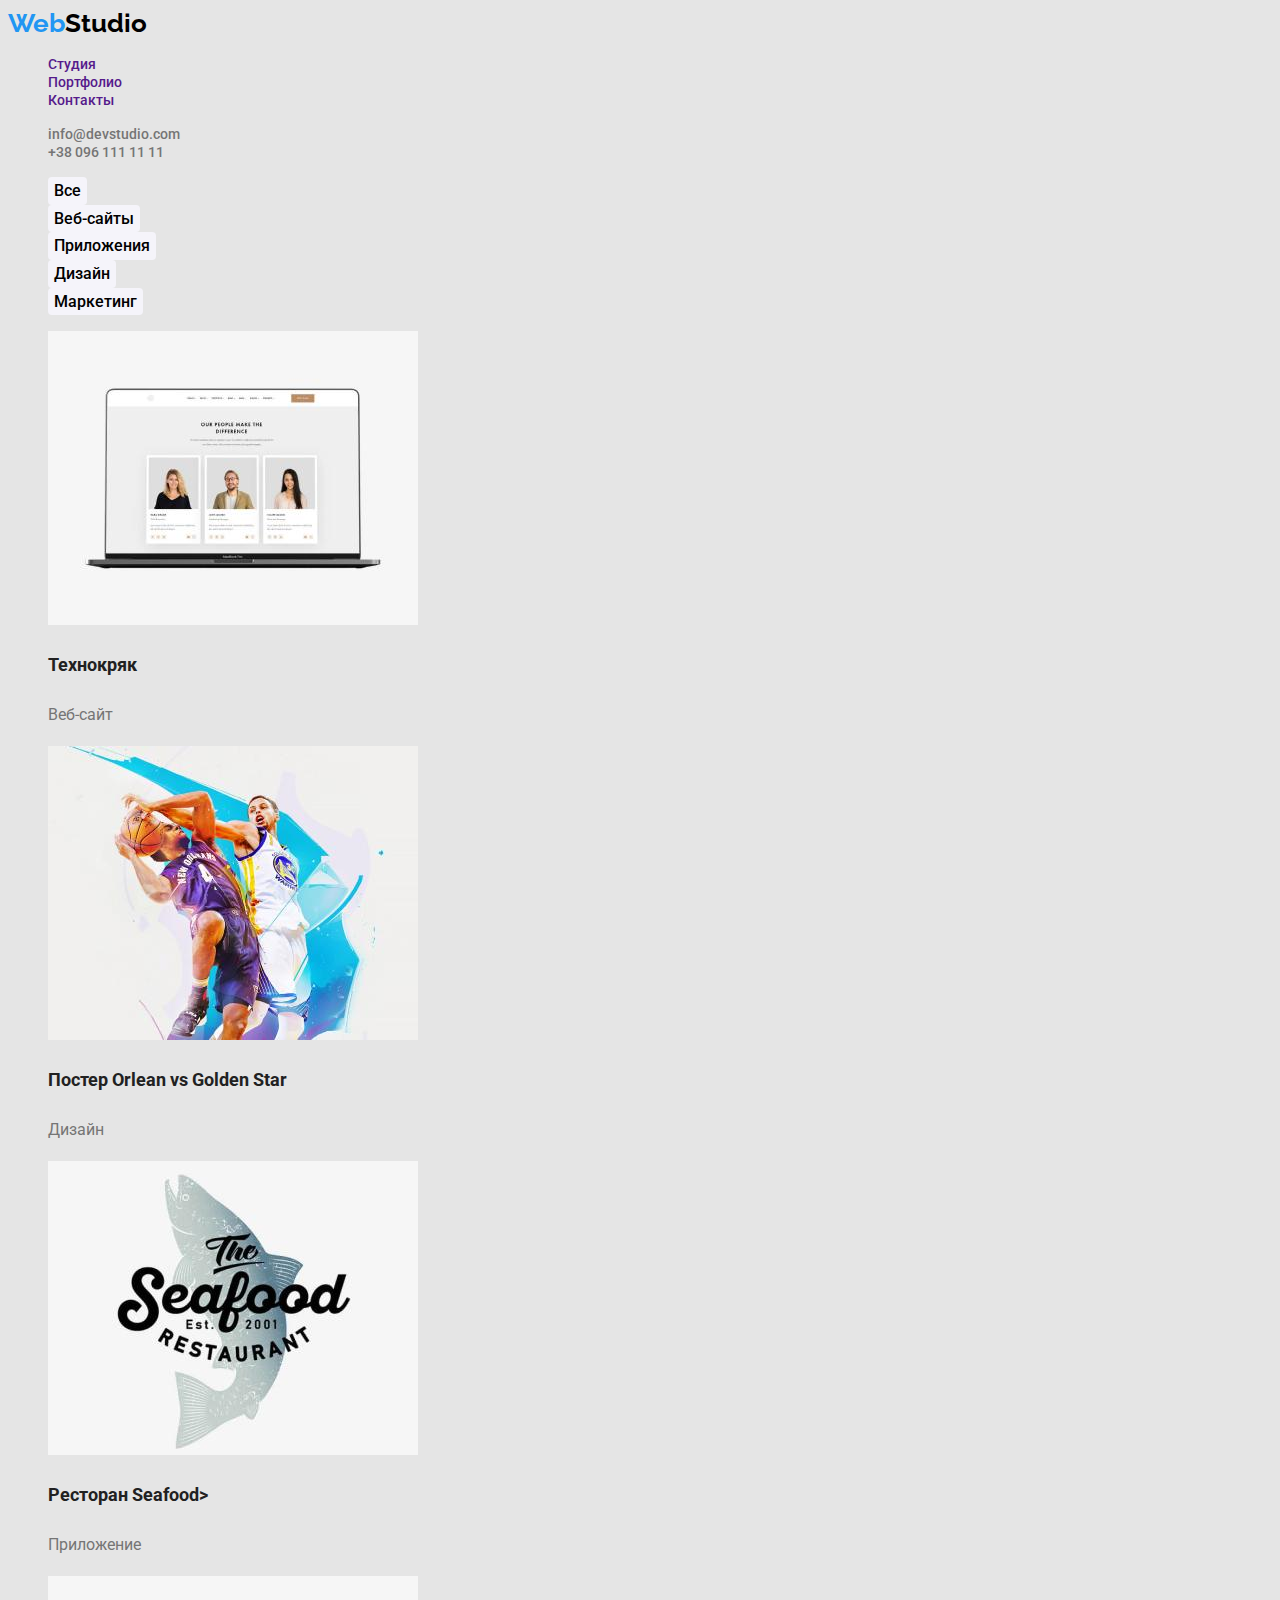
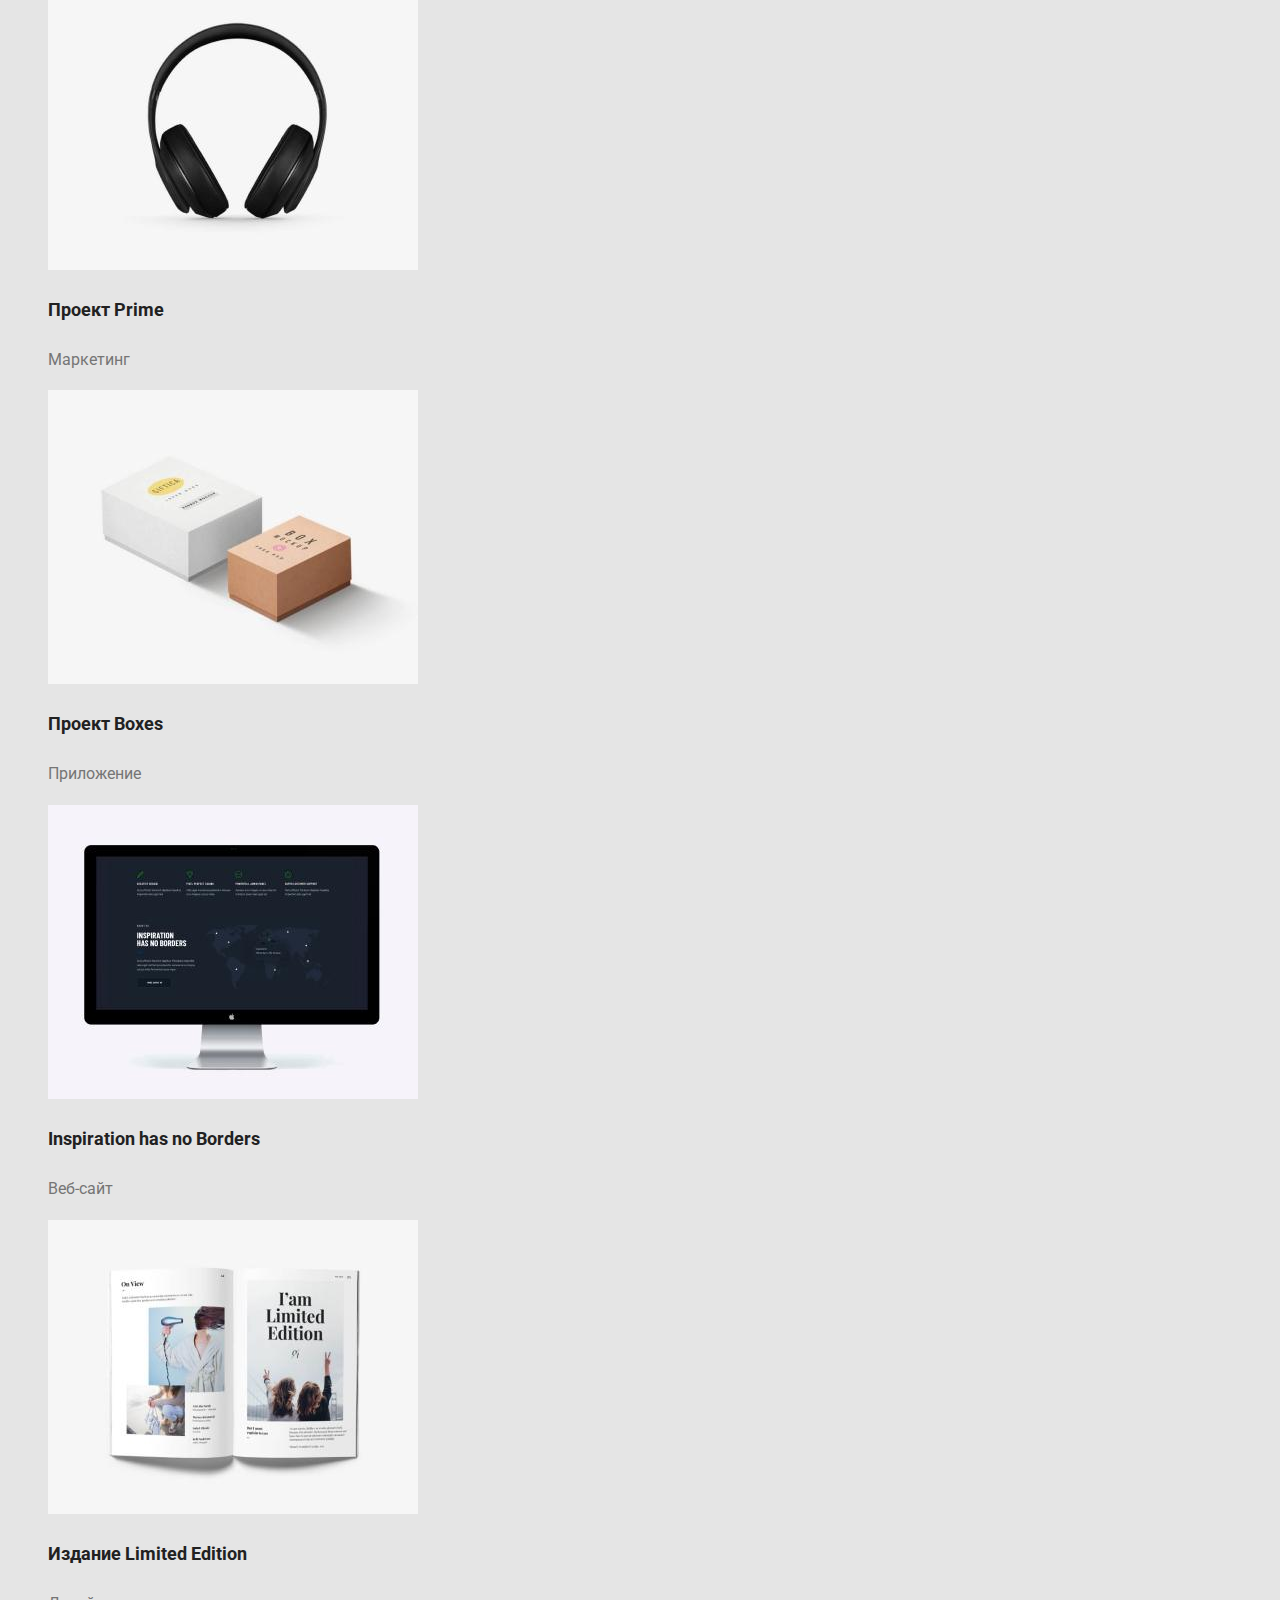
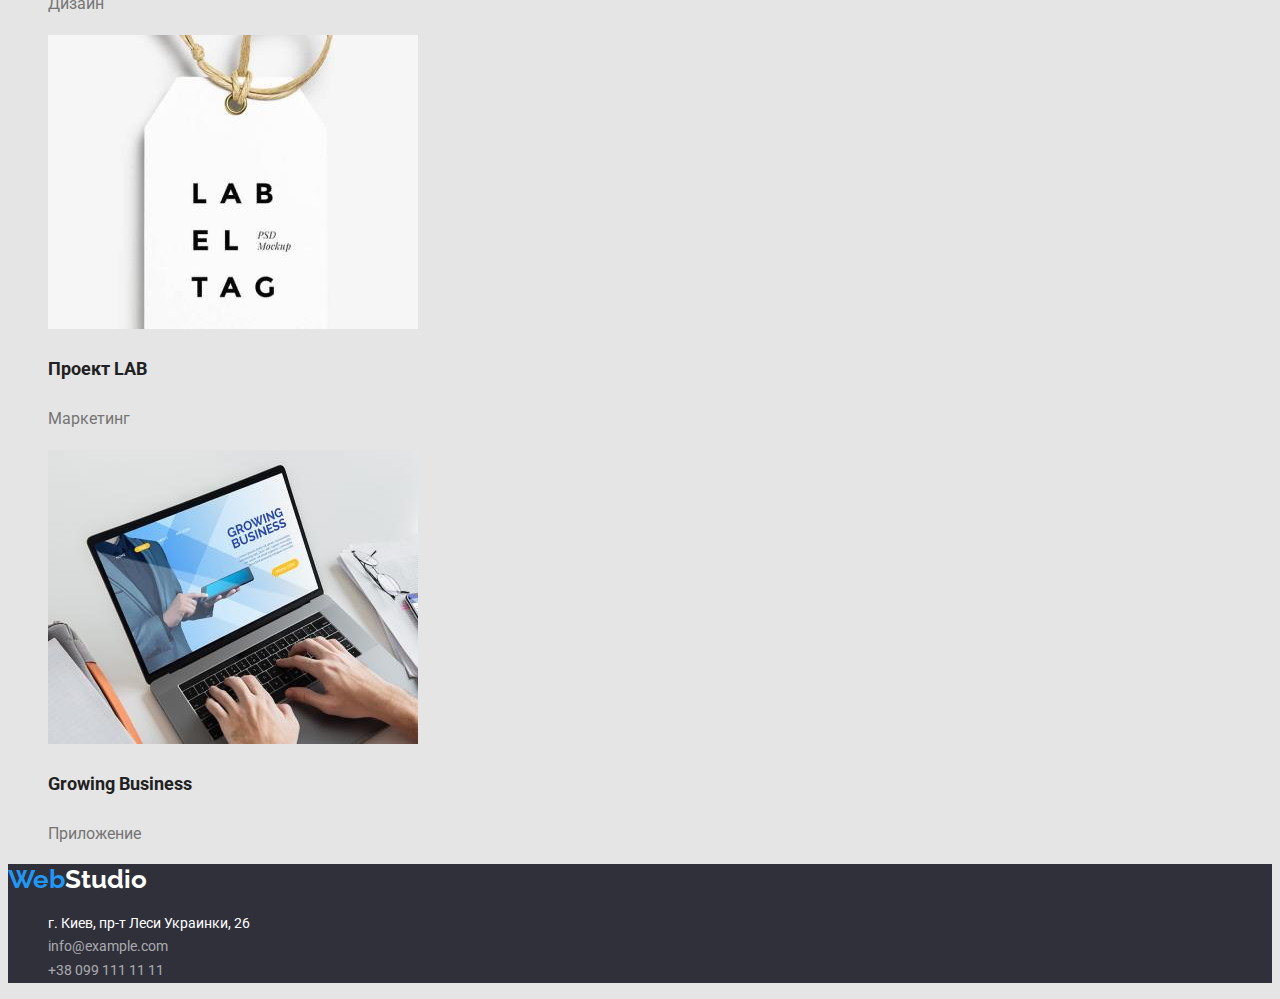
==== commit 386c7a4c: "work with index" ====
--- a/portfolio.html
+++ b/portfolio.html
@@ -28,10 +28,10 @@
         </nav>
             <ul class="contact list">
                 <li>
-                    <a href="mailto:info@devstudio.com" lang="en" class="contact-mailto">info@devstudio.com</a>
+                    <a href="mailto:info@devstudio.com" lang="en" class="address-link">info@devstudio.com</a>
                 </li>
                 <li>
-                    <a href="tel:+380961111111" class="contact-tel">+38 096 111 11 11</a>
+                    <a href="tel:+380961111111" class="address-link">+38 096 111 11 11</a>
                 </li>
             </ul>
     </header>
--- a/css/style.css
+++ b/css/style.css
@@ -27,6 +27,16 @@
   text-decoration: none;
 }
 
+.contact a {
+  font-family: Roboto;
+  font-style: normal;
+  font-weight: 500;
+  font-size: 14px;
+  line-height: 1.2;
+  color: #757575;
+  text-decoration: none;
+}
+
 .button-link {
   font-family: Roboto;
   font-style: normal;
@@ -34,7 +44,9 @@
   font-size: 16px;
   line-height: 1.6;
   border: none;
-  background-color: #e5e5e5;
+  background: #f5f4fa;
+  cursor: pointer;
+  border-radius: 4px;
 }
 
 .button-link:focus,
@@ -46,6 +58,8 @@
   line-height: 1.6;
   color: #ffffff;
   background-color: #2196f3;
+  cursor: pointer;
+  border-radius: 4px;
 }
 .full-logo {
   font-family: Raleway;
@@ -69,22 +83,6 @@
 
 .web-logo {
   color: #2196f3;
-}
-
-.contact {
-  color: #757575;
-}
-
-.contact-mailto {
-  text-decoration: none;
-}
-
-.contact-tel {
-  text-decoration: none;
-}
-
-.contact {
-  color: #757575;
 }
 
 .bottom-part {
@@ -118,6 +116,16 @@
   text-decoration: none;
 }
 
+.address-link:hover,
+.address-link:focus {
+  font-family: Roboto;
+  font-style: normal;
+  font-weight: 500;
+  font-size: 14px;
+  line-height: 1.2;
+  color: #2196f3;
+}
+
 .address-footer {
   font-family: Roboto;
   font-style: normal;
@@ -127,3 +135,11 @@
   color: #ffffff;
   text-decoration: none;
 }
+
+h1 {
+  font-family: Roboto;
+  font-style: normal;
+  font-weight: 900;
+  font-size: 44px;
+  line-height: 60px;
+}
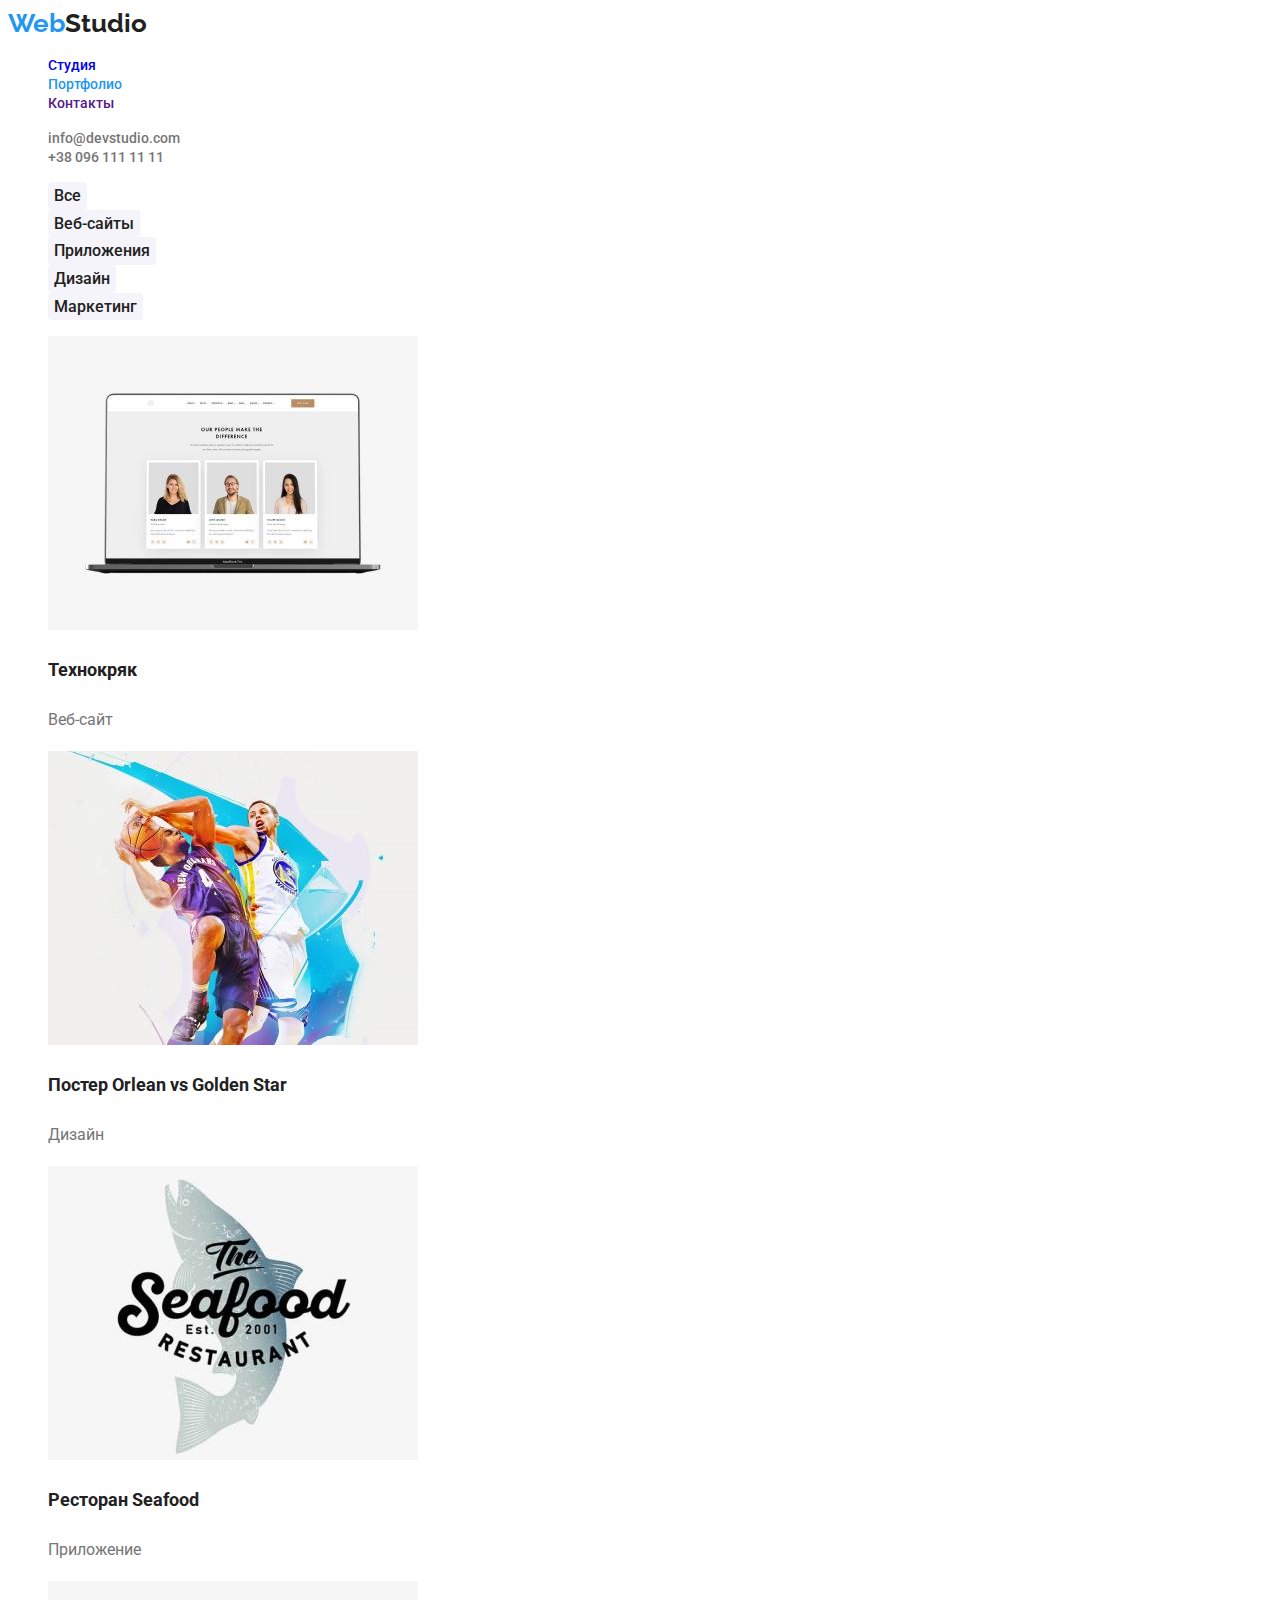
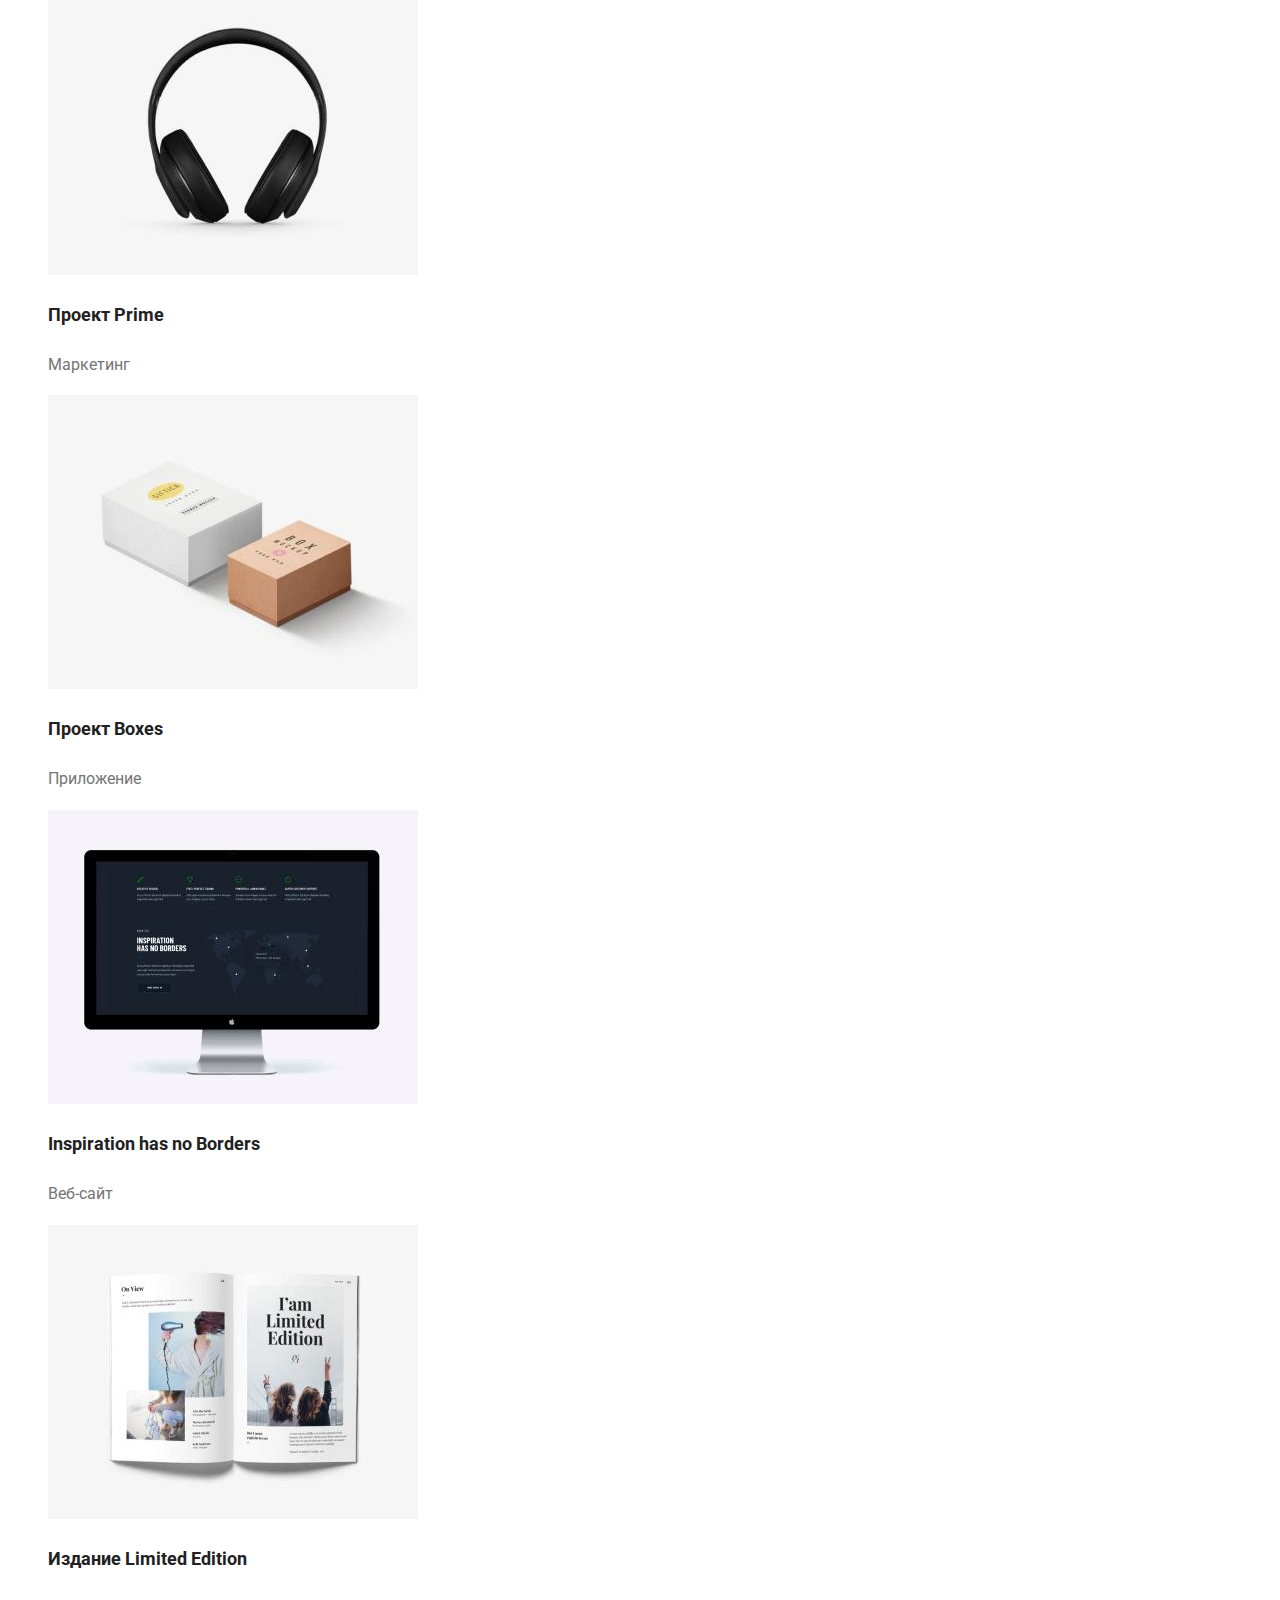
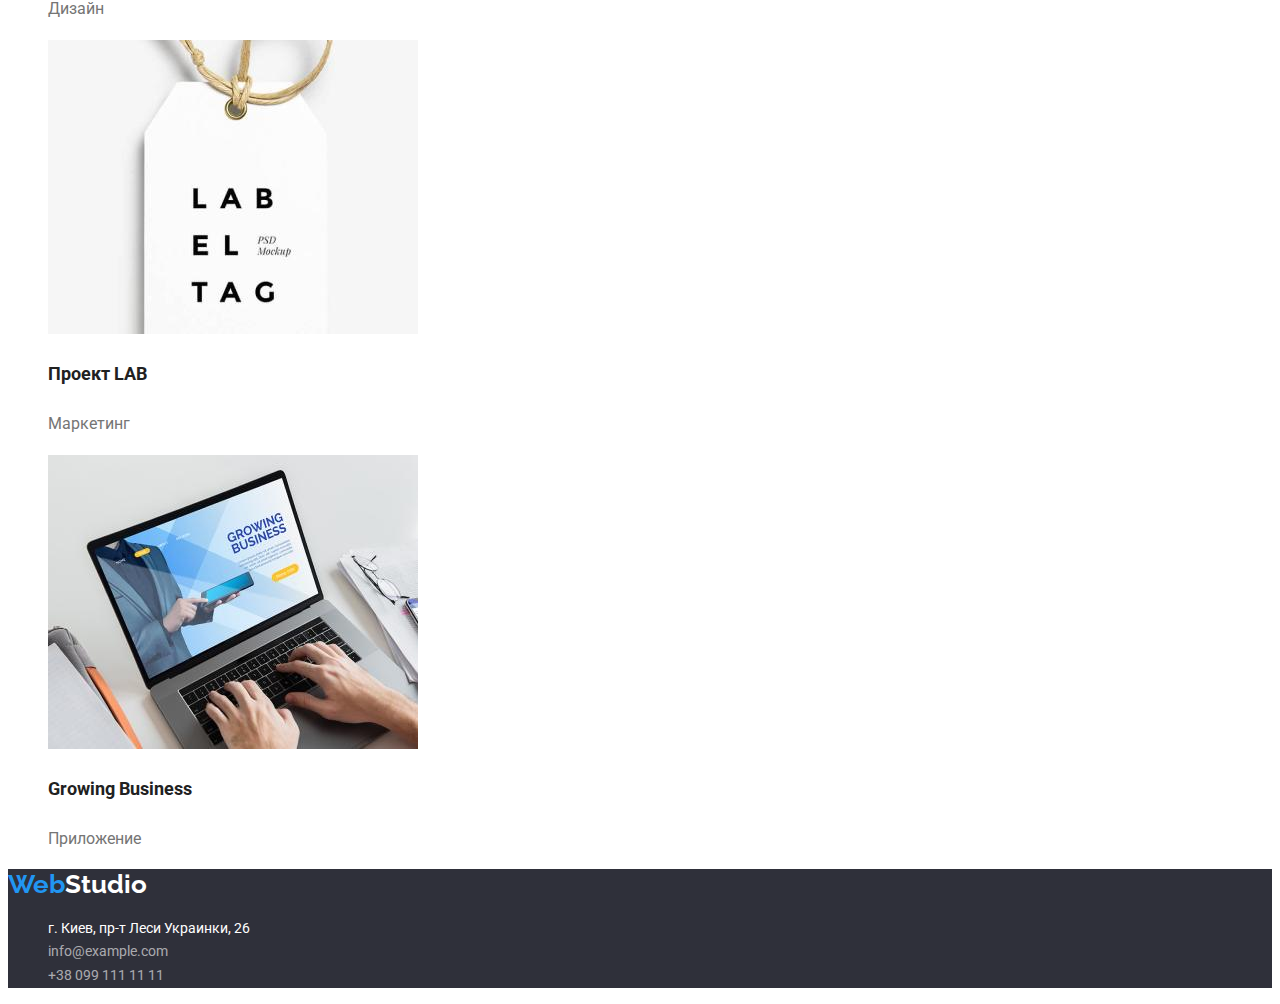
==== commit e165ed4b: "vars" ====
--- a/portfolio.html
+++ b/portfolio.html
@@ -16,10 +16,10 @@
             <a href="./index.html" lang="en" class="full-logo"><span class="web-logo">Web</span>Studio</a>
             <ul class="site-nav list">
                 <li>
-                    <a href="" class="link">Студия</a>
+                    <a href="./index.html" class="link">Студия</a>
                 </li>
                 <li>
-                    <a href="" class="link">Портфолио</a>
+                    <a href="./portfolio.html" class="link current">Портфолио</a>
                 </li>
                 <li>
                     <a href="" class="link">Контакты</a>
@@ -72,7 +72,7 @@
                 </li>
                 <li>
                     <img src="./images/Portfolio/restourant-seafood-img.jpg" alt="Лого ресторана Seafood" width="370" height="294">
-                    <h3>Ресторан <span lang="en">Seafood</span>></h3>
+                    <h3>Ресторан <span lang="en">Seafood</span></h3>
                     <p>Приложение</p>
                 </li>
                 <li>
@@ -112,7 +112,7 @@
         <div class="bottom-part">
         <a href="./index.html" lang="en" class="full-logo-footer"><span class="web-logo">Web</span>Studio</a>
         <address>
-            <ul class="list">
+            <ul class="footer-contact list">
                 <li>
                     <a href="https://goo.gl/maps/LRv18BWCtSfgLsTC7" target="_blank" rel="noopener noreferrer" class="address-footer">г. Киев,
                         пр-т Леси
--- a/css/style.css
+++ b/css/style.css
@@ -1,6 +1,17 @@
+:root {
+  --primery-text-color: #212121;
+  --title-text-color: #757575;
+  --accent-text-color: #2196f3;
+  --main-background-color: #ffffff;
+  --button-background-color: #f5f4fa;
+  --section-background-color: #2f303a;
+  --address-link-color: rgba(255, 255, 255, 0.6);
+}
+
 body {
-  background-color: #e5e5e5;
-  color: #212121;
+  font-family: Roboto;
+  background-color: var(--main-background-color);
+  color: var(--primery-text-color);
 }
 
 .list {
@@ -9,42 +20,40 @@
 
 .site-nav .link:hover,
 .link:focus {
-  font-family: Roboto;
-  font-style: normal;
   font-weight: 500;
   font-size: 14px;
   line-height: 1.14;
-  color: #2196f3;
+  color: var(--accent-text-color);
   text-decoration: none;
 }
 
 .site-nav .link {
-  font-family: Roboto;
-  font-style: normal;
   font-weight: 500;
   font-size: 14px;
   line-height: 1.14;
   text-decoration: none;
 }
 
+.site-nav .link.current {
+  color: var(--accent-text-color);
+}
+
 .contact a {
-  font-family: Roboto;
-  font-style: normal;
-  font-weight: 500;
-  font-size: 14px;
-  line-height: 1.2;
-  color: #757575;
+  font-weight: 500;
+  font-size: 14px;
+  line-height: 1.2;
+  color: var(--title-text-color);
   text-decoration: none;
 }
 
 .button-link {
   font-family: Roboto;
-  font-style: normal;
+  color: var(--primery-text-color);
   font-weight: 500;
   font-size: 16px;
   line-height: 1.6;
   border: none;
-  background: #f5f4fa;
+  background: var(--button-background-color);
   cursor: pointer;
   border-radius: 4px;
 }
@@ -52,22 +61,34 @@
 .button-link:focus,
 .button-link:hover {
   font-family: Roboto;
-  font-style: normal;
   font-weight: 500;
   font-size: 16px;
   line-height: 1.6;
-  color: #ffffff;
-  background-color: #2196f3;
+  color: var(--main-background-color);
+  background-color: var(--accent-text-color);
   cursor: pointer;
   border-radius: 4px;
 }
+
+.hero-button-link {
+  font-weight: bold;
+  font-size: 16px;
+  line-height: 1.87;
+  color: var(--main-background-color);
+  background-color: var(--accent-text-color);
+  cursor: pointer;
+  width: 200px;
+  height: 50px;
+  border-radius: 4px;
+}
+
 .full-logo {
   font-family: Raleway;
   font-style: normal;
   font-weight: bold;
   font-size: 26px;
   line-height: 1.2;
-  color: black;
+  color: var(--primery-text-color);
   text-decoration: none;
 }
 
@@ -77,69 +98,113 @@
   font-weight: bold;
   font-size: 26px;
   line-height: 1.2;
-  color: #ffffff;
+  color: var(--main-background-color);
   text-decoration: none;
 }
 
 .web-logo {
-  color: #2196f3;
+  color: var(--accent-text-color);
 }
 
 .bottom-part {
-  background-color: #2f303a;
+  background-color: var(--section-background-color);
 }
 
 .examples h3 {
-  font-family: Roboto;
-  font-style: normal;
   font-weight: bold;
   font-size: 18px;
   line-height: 2;
 }
 
-.examples p {
-  font-family: Roboto;
-  font-style: normal;
+.examples p,
+.team p {
   font-weight: normal;
   font-size: 16px;
   line-height: 1.8;
-  color: #757575;
+  color: var(--title-text-color);
+}
+
+.details h3 {
+  font-weight: bold;
+  font-size: 14px;
+  line-height: 1.14;
+  letter-spacing: 0.03em;
+  text-transform: uppercase;
+}
+
+.details p {
+  font-weight: normal;
+  font-size: 14px;
+  line-height: 1.71;
+  letter-spacing: 0.03em;
+  color: var(--title-text-color);
 }
 
 .address-link {
-  font-family: Roboto;
-  font-style: normal;
   font-weight: normal;
   font-size: 14px;
   line-height: 1.7;
-  color: rgba(255, 255, 255, 0.6);
+  color: var(--address-link-color);
   text-decoration: none;
 }
 
 .address-link:hover,
 .address-link:focus {
-  font-family: Roboto;
-  font-style: normal;
-  font-weight: 500;
-  font-size: 14px;
-  line-height: 1.2;
-  color: #2196f3;
+  font-weight: 500;
+  font-size: 14px;
+  line-height: 1.2;
+  color: var(--accent-text-color);
 }
 
 .address-footer {
-  font-family: Roboto;
-  font-style: normal;
   font-weight: normal;
   font-size: 14px;
   line-height: 1.7;
-  color: #ffffff;
-  text-decoration: none;
+  color: var(--main-background-color);
+  text-decoration: none;
+}
+
+.hero-section {
+  background-color: var(--section-background-color);
 }
 
 h1 {
-  font-family: Roboto;
-  font-style: normal;
   font-weight: 900;
   font-size: 44px;
-  line-height: 60px;
-}
+  line-height: 1.36;
+  color: var(--main-background-color);
+  text-align: center;
+  letter-spacing: 0.06em;
+  text-transform: uppercase;
+}
+
+.doing {
+  font-weight: bold;
+  font-size: 36px;
+  line-height: 1.16;
+  text-align: center;
+  letter-spacing: 0.03em;
+}
+
+h2 {
+  font-weight: bold;
+  font-size: 36px;
+  line-height: 1.16;
+  text-align: center;
+  letter-spacing: 0.03em;
+}
+
+.team h3 {
+  font-weight: 500;
+  font-size: 16px;
+  line-height: 1.18;
+  letter-spacing: 0.03em;
+}
+
+.our-team {
+  background-color: var(--button-background-color);
+}
+
+.footer-contact {
+  font-style: normal;
+}
